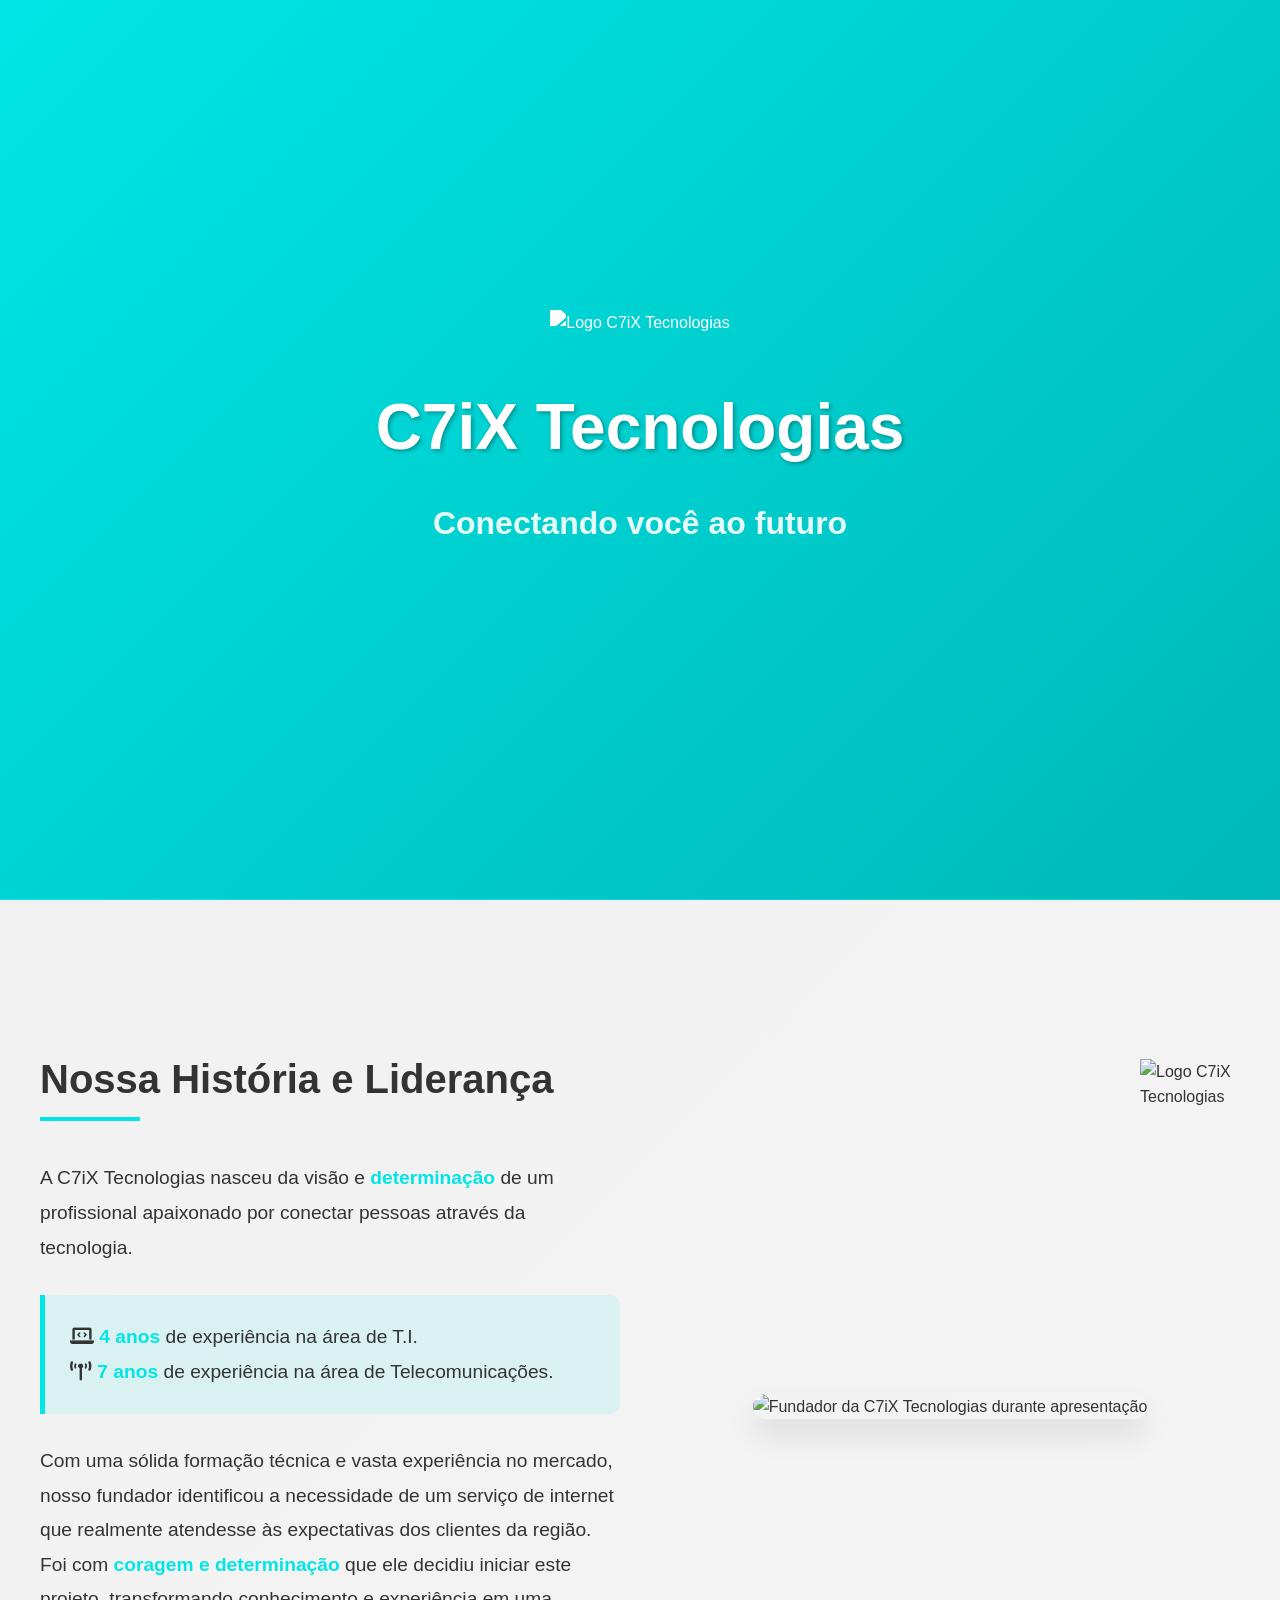
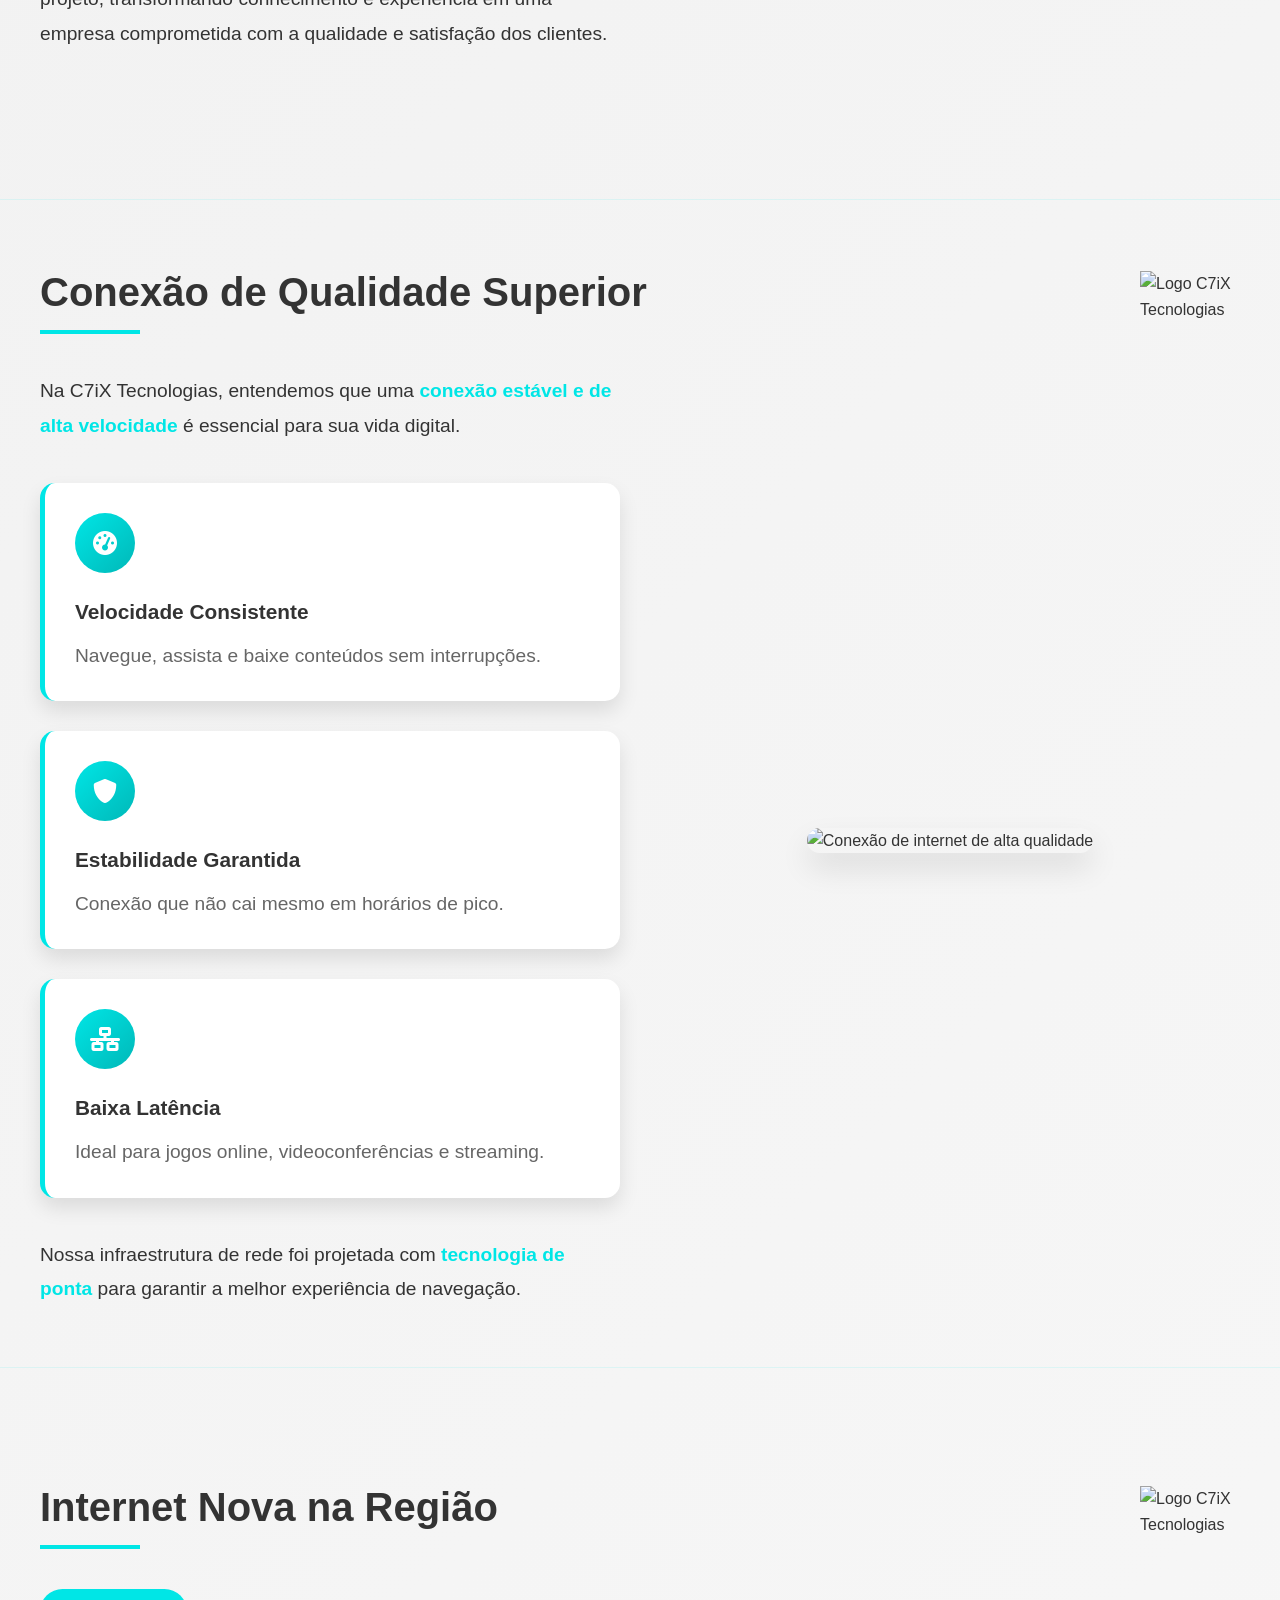
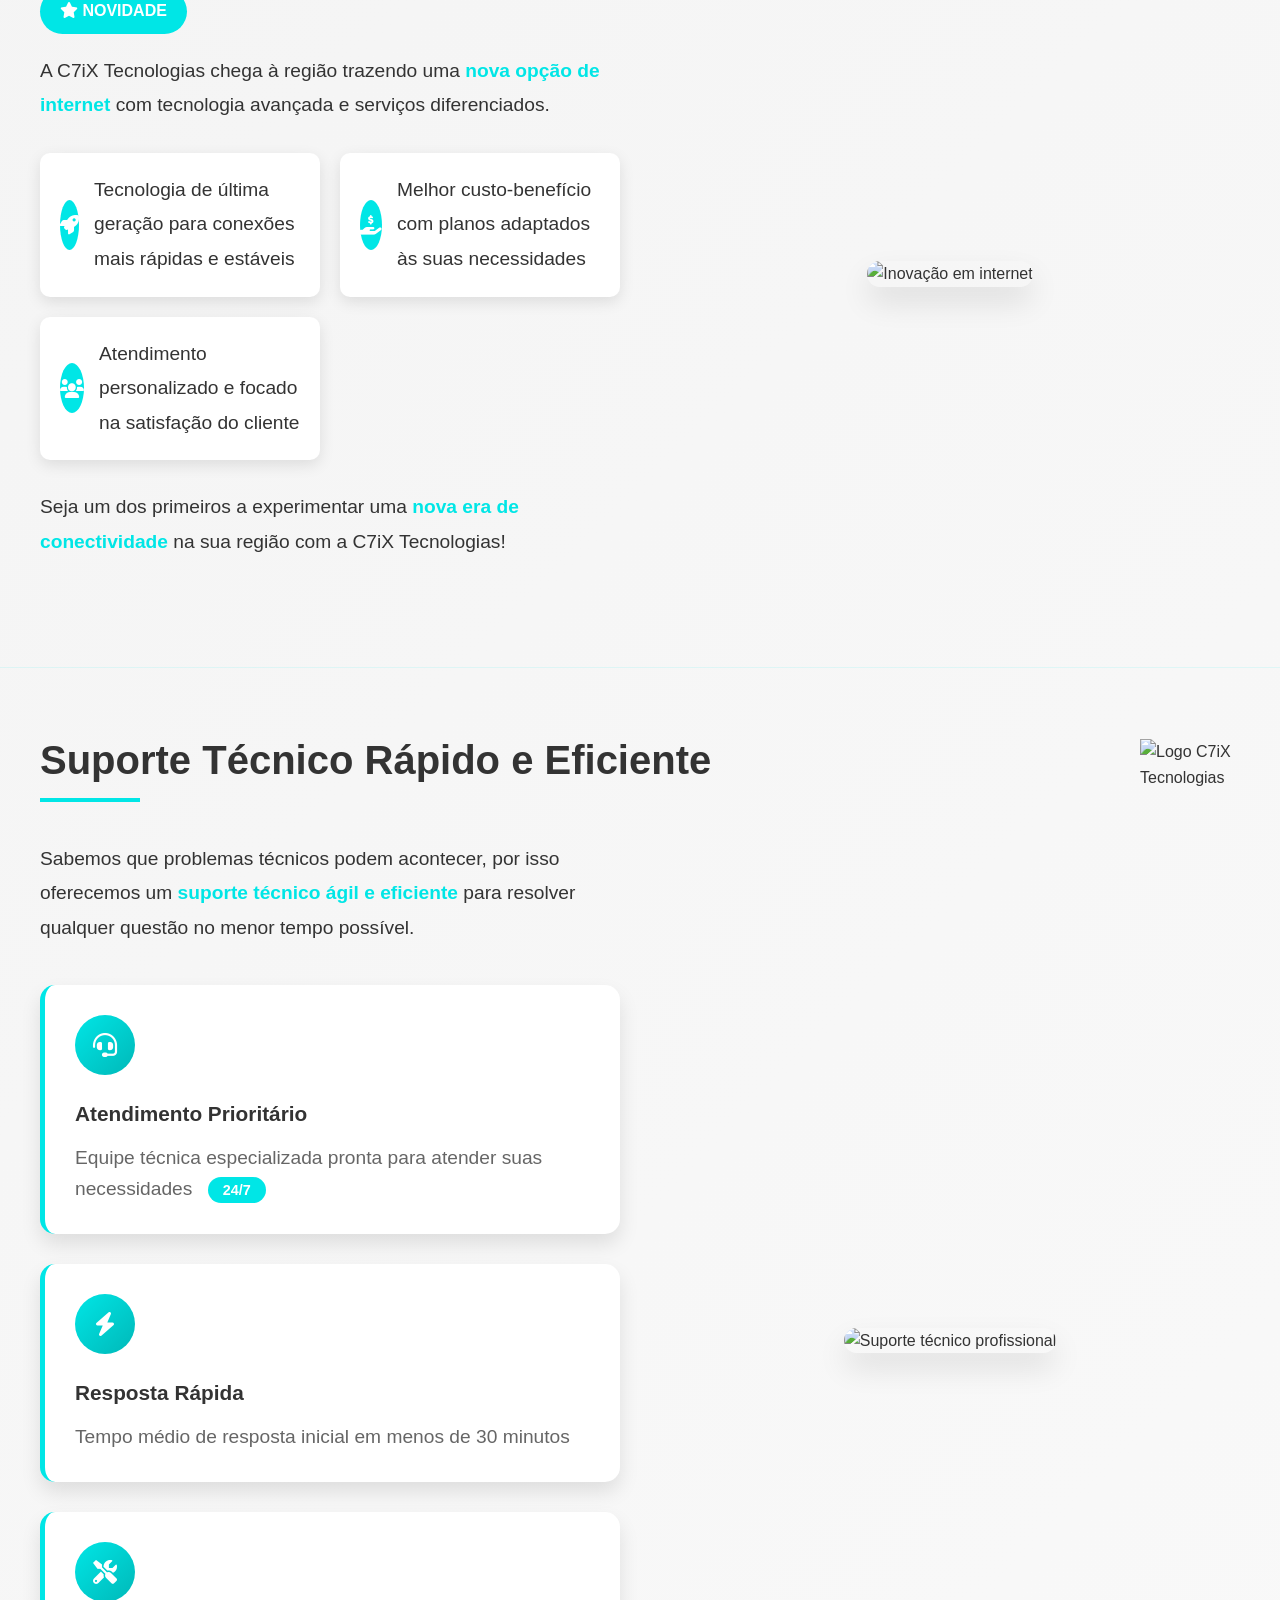
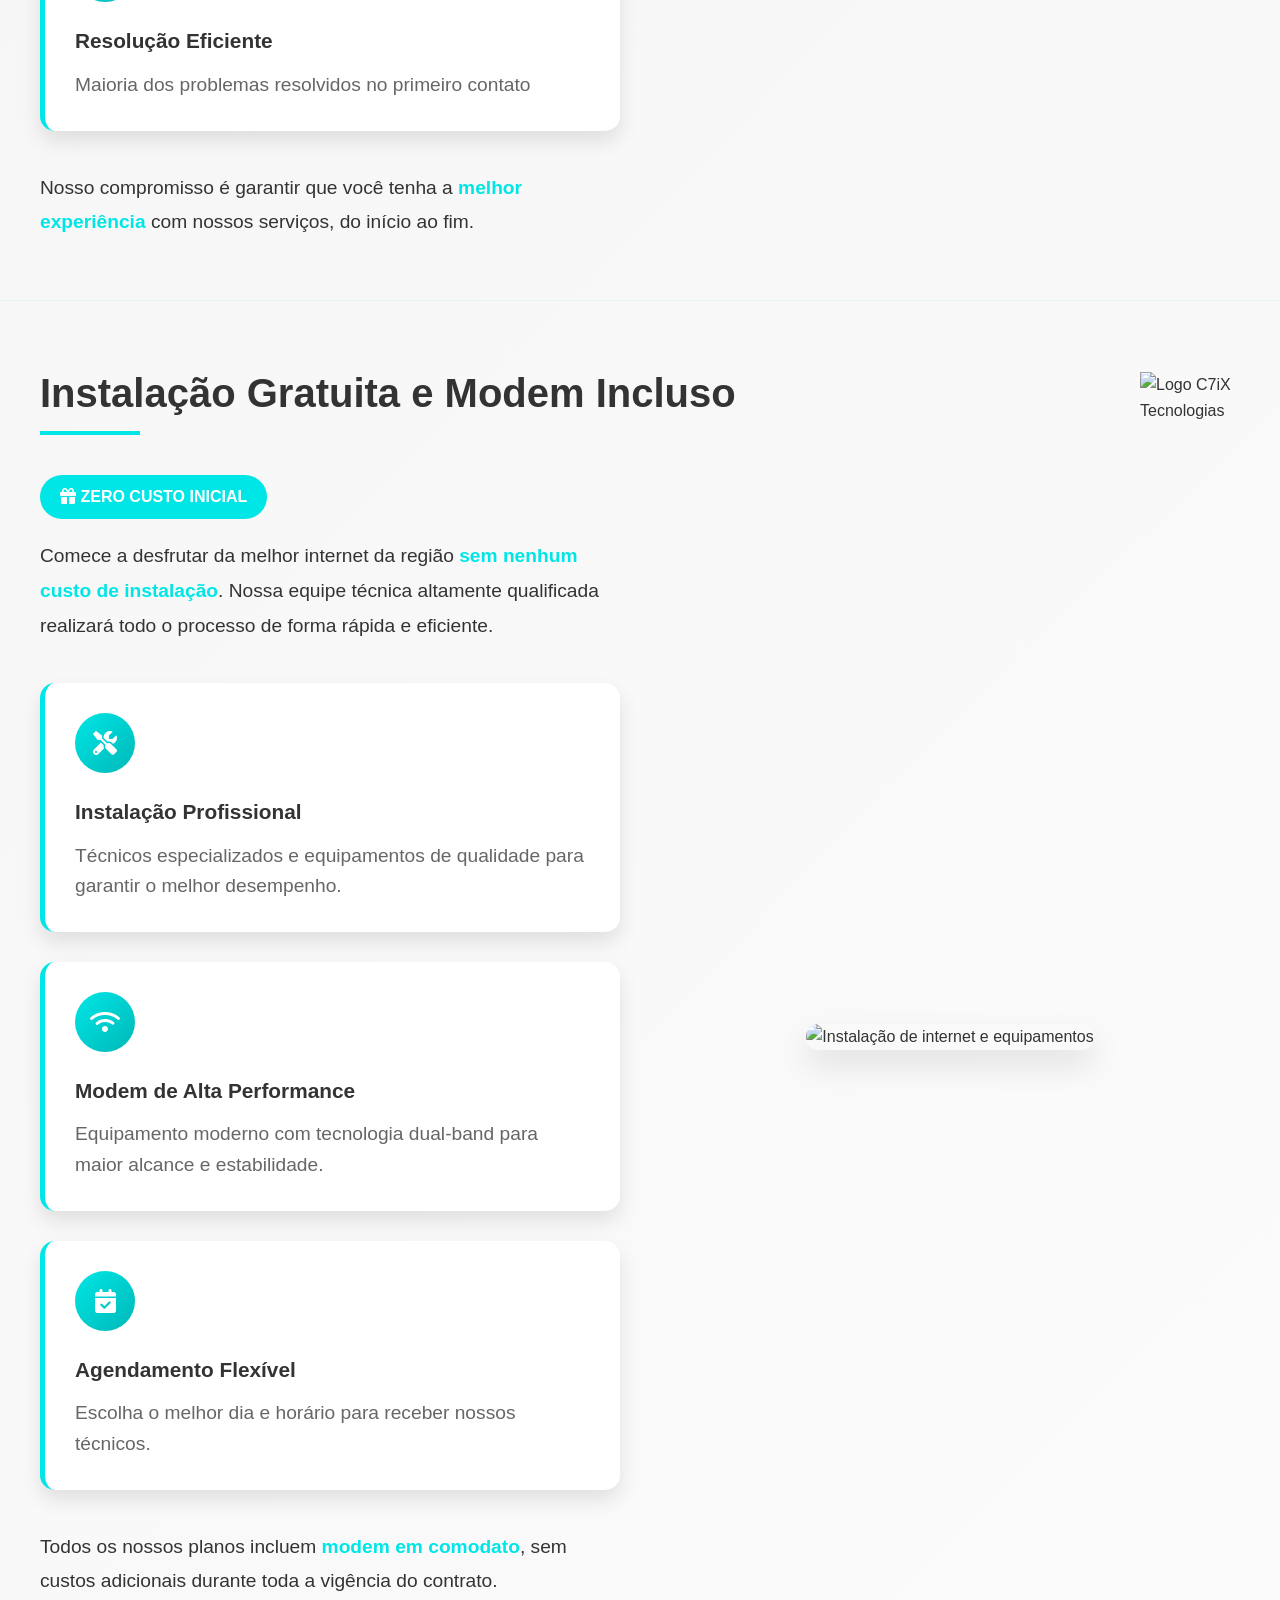
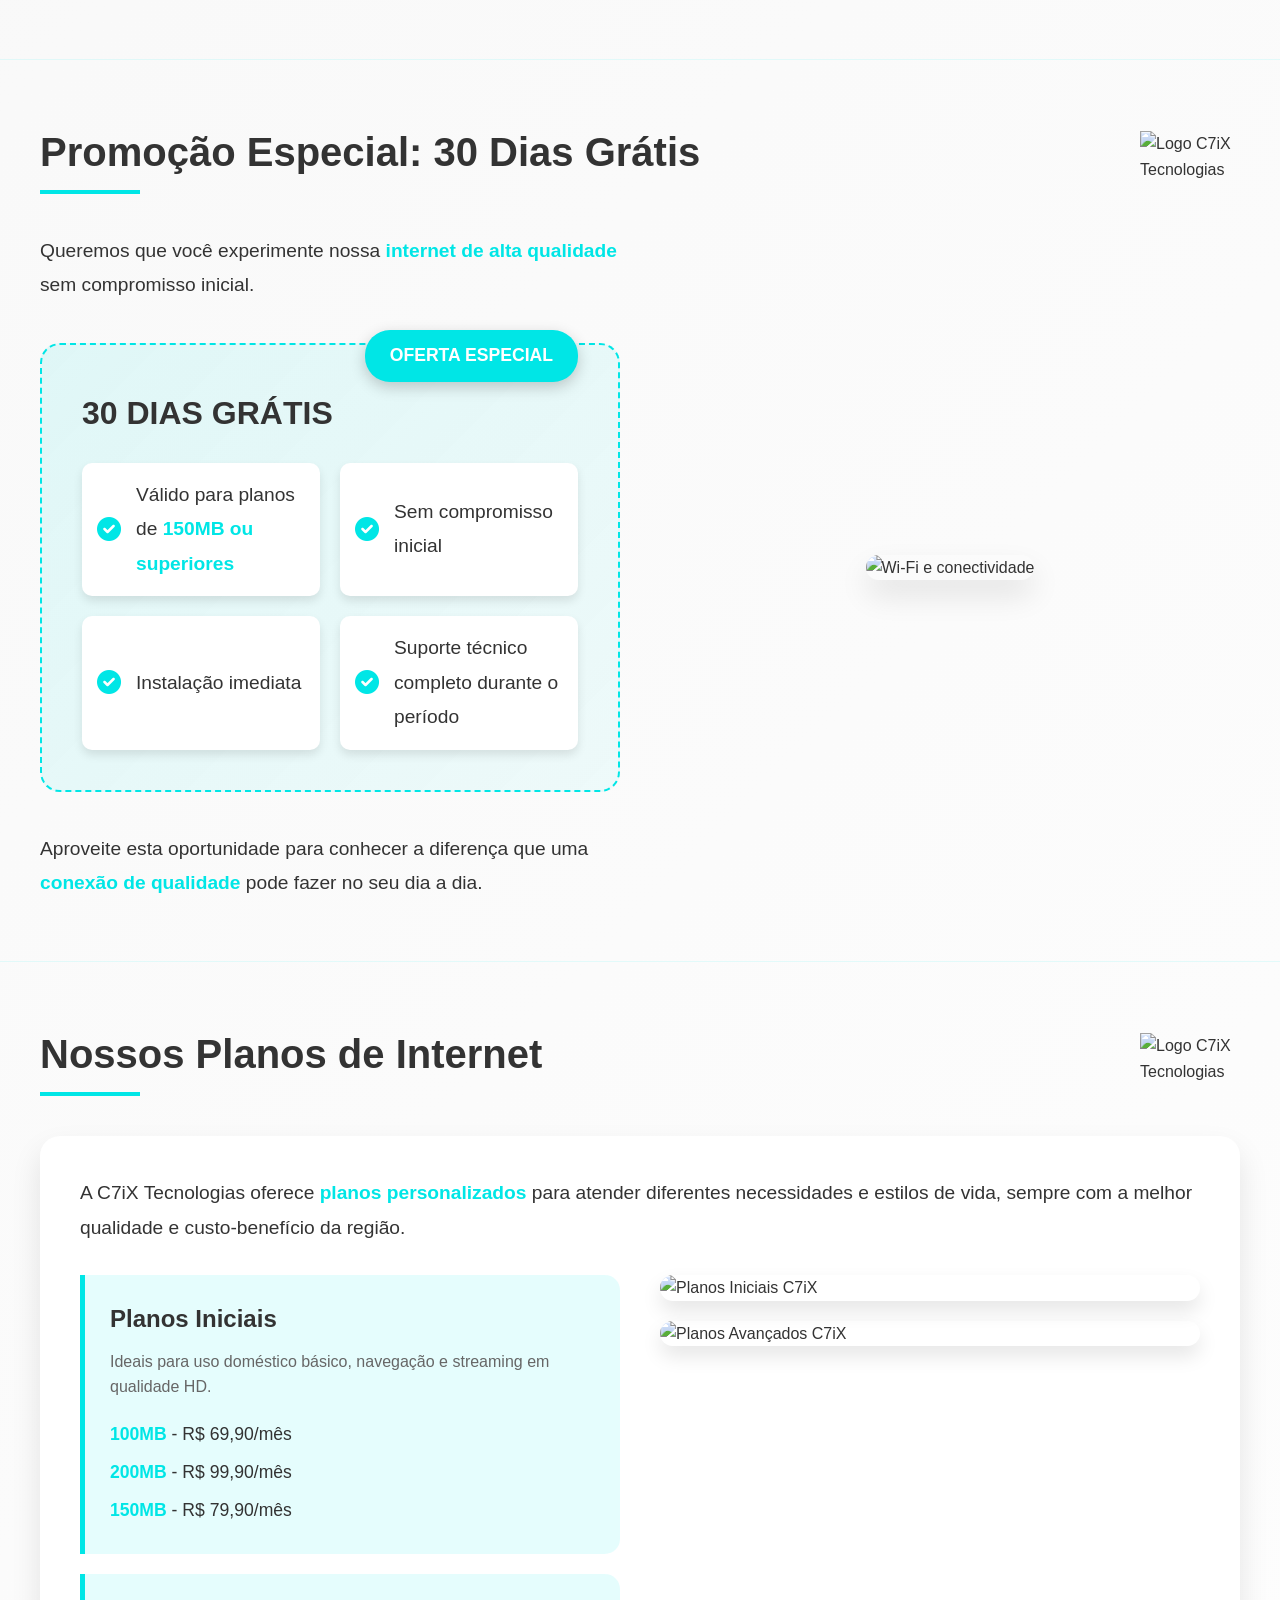
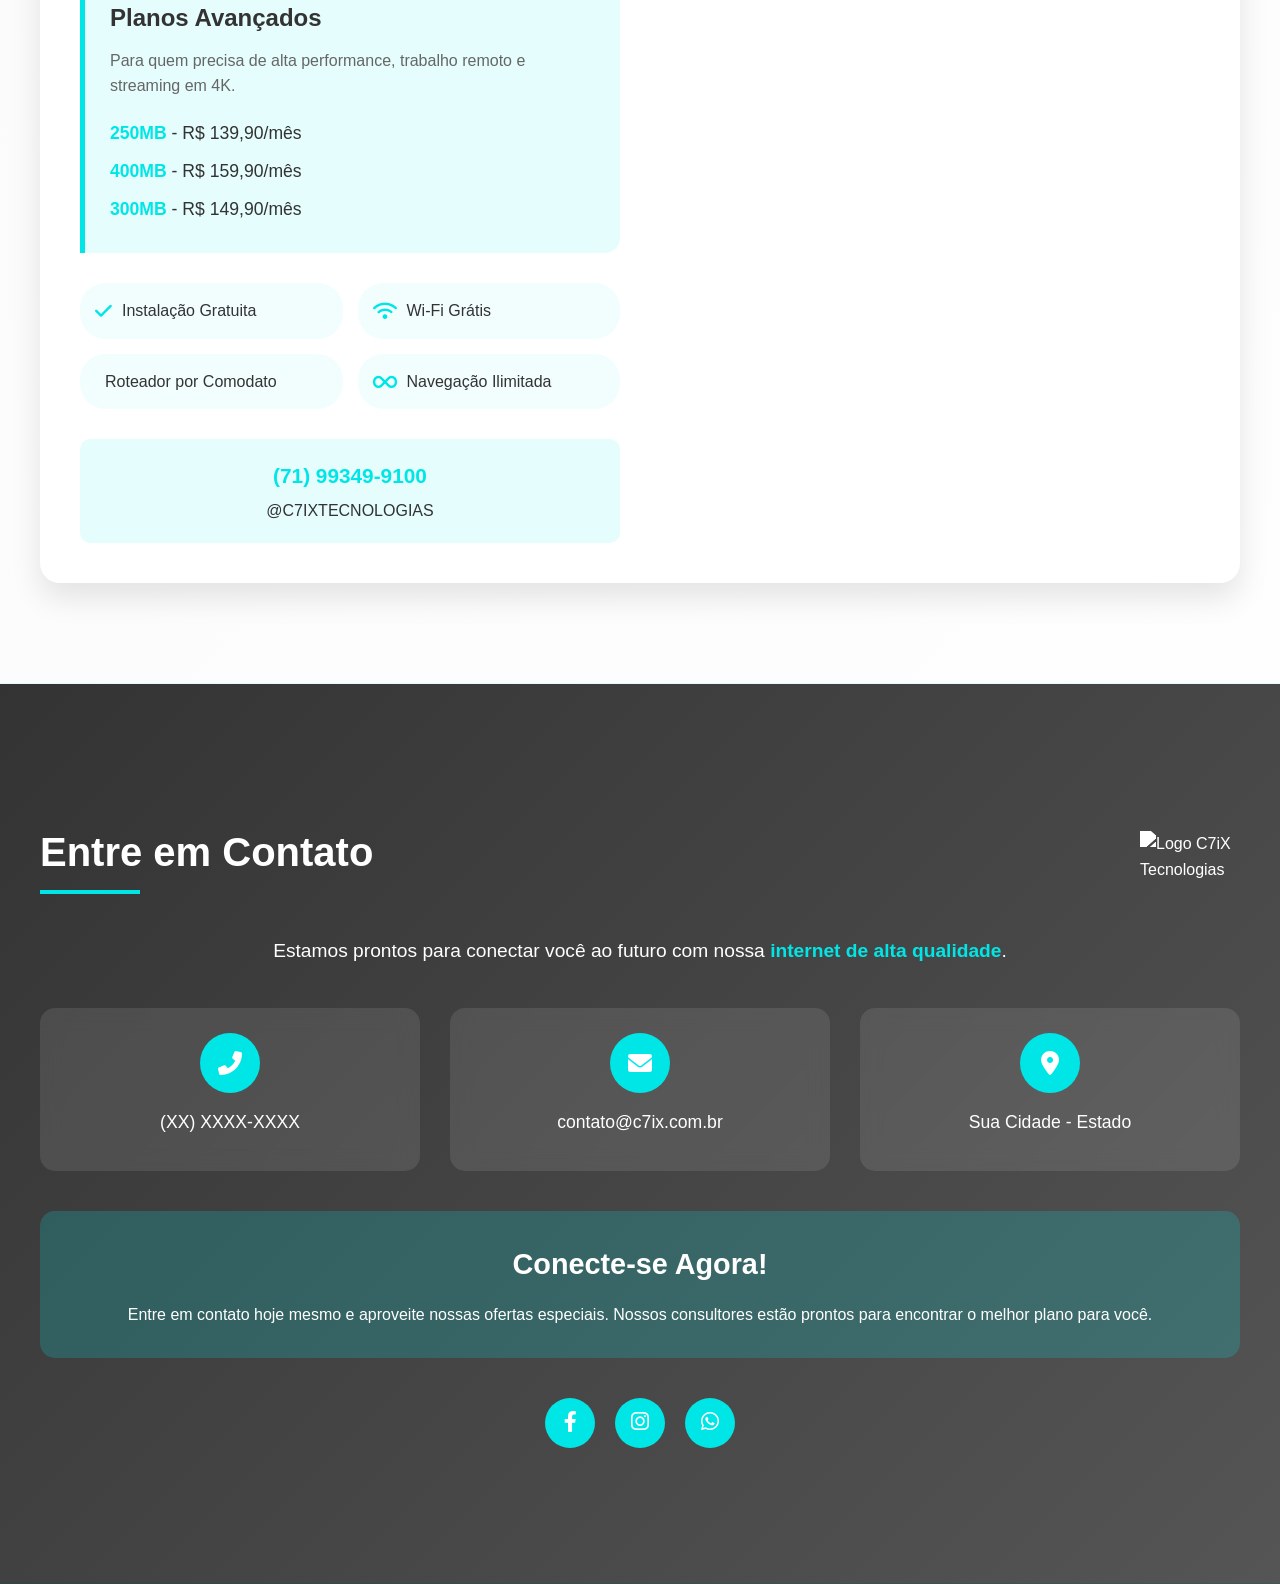
==== Apresentacao_Modelada.html @ 734b3e22 "C7iX Tecnologias" ====
<!DOCTYPE html>
<html lang="pt-BR">
<head>
    <meta charset="UTF-8">
    <meta name="viewport" content="width=device-width, initial-scale=1.0">
    <title>C7iX Tecnologias - Apresentação de Vendas</title>
    <link href="https://cdn.jsdelivr.net/npm/tailwindcss@2.2.19/dist/tailwind.min.css" rel="stylesheet">
    <link href="https://cdnjs.cloudflare.com/ajax/libs/font-awesome/6.0.0-beta3/css/all.min.css" rel="stylesheet">
    <style>
        * {
            margin: 0;
            padding: 0;
            box-sizing: border-box;
        }
        
        body {
            font-family: 'Roboto', Arial, sans-serif;
            line-height: 1.6;
            color: #333333;
            background: linear-gradient(135deg, #F0F0F0 0%, #FFFFFF 100%);
        }
        
        .section {
            min-height: 100vh;
            padding: 60px 40px;
            display: flex;
            flex-direction: column;
            justify-content: center;
            position: relative;
            border-bottom: 1px solid rgba(0, 230, 230, 0.1);
        }
        
        .container {
            max-width: 1200px;
            margin: 0 auto;
            width: 100%;
        }
        
        .hero-section {
            background: linear-gradient(135deg, #00E6E6 0%, #00B8B8 100%);
            color: white;
            text-align: center;
        }
        
        .hero-section .container {
            display: flex;
            flex-direction: column;
            align-items: center;
            justify-content: center;
        }
        
        .logo-container {
            margin-bottom: 40px;
            max-width: 300px;
        }
        
        .logo-container img {
            width: 100%;
            height: auto;
            filter: brightness(0) invert(1);
        }
        
        .hero-title {
            font-size: 4rem;
            font-weight: bold;
            margin-bottom: 20px;
            text-shadow: 2px 2px 4px rgba(0, 0, 0, 0.3);
        }
        
        .hero-subtitle {
            font-size: 2rem;
            margin-bottom: 40px;
            opacity: 0.9;
        }
        
        .section-header {
            display: flex;
            justify-content: space-between;
            align-items: center;
            margin-bottom: 40px;
        }
        
        .section-title {
            font-size: 2.5rem;
            font-weight: bold;
            color: #333333;
            position: relative;
            padding-bottom: 10px;
        }
        
        .section-title:after {
            content: '';
            position: absolute;
            bottom: 0;
            left: 0;
            width: 100px;
            height: 4px;
            background-color: #00E6E6;
        }
        
        .logo {
            width: 100px;
            height: auto;
        }
        
        .content-grid {
            display: grid;
            grid-template-columns: 1fr 1fr;
            gap: 40px;
            align-items: center;
        }
        
        .text-content {
            font-size: 1.2rem;
            line-height: 1.8;
        }
        
        .image-content {
            display: flex;
            justify-content: center;
            align-items: center;
        }
        
        .image-content img {
            max-width: 100%;
            height: auto;
            border-radius: 15px;
            box-shadow: 0 15px 30px rgba(0, 0, 0, 0.1);
        }
        
        .highlight {
            color: #00E6E6;
            font-weight: bold;
        }
        
        .feature-grid {
            display: grid;
            grid-template-columns: repeat(auto-fit, minmax(300px, 1fr));
            gap: 30px;
            margin: 40px 0;
        }
        
        .feature-card {
            background: white;
            padding: 30px;
            border-radius: 15px;
            box-shadow: 0 10px 20px rgba(0, 0, 0, 0.1);
            border-left: 5px solid #00E6E6;
            transition: transform 0.3s ease;
        }
        
        .feature-card:hover {
            transform: translateY(-5px);
        }
        
        .feature-icon {
            width: 60px;
            height: 60px;
            background: linear-gradient(135deg, #00E6E6, #00B8B8);
            border-radius: 50%;
            display: flex;
            justify-content: center;
            align-items: center;
            margin-bottom: 20px;
            color: white;
            font-size: 1.5rem;
        }
        
        .feature-title {
            font-size: 1.3rem;
            font-weight: bold;
            margin-bottom: 10px;
            color: #333333;
        }
        
        .feature-description {
            color: #666666;
            line-height: 1.6;
        }
        
        .experience-box {
            background: rgba(0, 230, 230, 0.1);
            border-left: 5px solid #00E6E6;
            padding: 25px;
            margin: 30px 0;
            border-radius: 0 10px 10px 0;
        }
        
        .innovation-grid {
            display: grid;
            grid-template-columns: repeat(auto-fit, minmax(250px, 1fr));
            gap: 20px;
            margin: 30px 0;
        }
        
        .innovation-item {
            background: white;
            padding: 20px;
            border-radius: 10px;
            display: flex;
            align-items: center;
            box-shadow: 0 5px 15px rgba(0, 0, 0, 0.1);
        }
        
        .innovation-icon {
            width: 50px;
            height: 50px;
            background: #00E6E6;
            border-radius: 50%;
            display: flex;
            justify-content: center;
            align-items: center;
            margin-right: 15px;
            color: white;
            font-size: 1.2rem;
        }
        
        .badge {
            display: inline-block;
            background: #00E6E6;
            color: white;
            font-weight: bold;
            padding: 8px 20px;
            border-radius: 25px;
            font-size: 1rem;
            margin-bottom: 20px;
        }
        
        .promo-section {
            background: linear-gradient(135deg, rgba(0, 230, 230, 0.1), rgba(0, 230, 230, 0.05));
            border-radius: 20px;
            padding: 40px;
            margin: 40px 0;
            position: relative;
            border: 2px dashed #00E6E6;
        }
        
        .promo-badge {
            position: absolute;
            top: -15px;
            right: 40px;
            background: #00E6E6;
            color: white;
            font-weight: bold;
            padding: 10px 25px;
            border-radius: 25px;
            font-size: 1.1rem;
            box-shadow: 0 5px 15px rgba(0, 0, 0, 0.2);
        }
        
        .promo-title {
            font-size: 2rem;
            font-weight: bold;
            margin-bottom: 20px;
            color: #333333;
        }
        
        .promo-grid {
            display: grid;
            grid-template-columns: repeat(auto-fit, minmax(200px, 1fr));
            gap: 20px;
            margin-top: 20px;
        }
        
        .promo-item {
            display: flex;
            align-items: center;
            background: white;
            padding: 15px;
            border-radius: 10px;
            box-shadow: 0 5px 10px rgba(0, 0, 0, 0.1);
        }
        
        .promo-icon {
            color: #00E6E6;
            font-size: 1.5rem;
            margin-right: 15px;
        }
        
        .plans-section {
            background: white;
            border-radius: 20px;
            padding: 40px;
            margin: 40px 0;
            box-shadow: 0 15px 30px rgba(0, 0, 0, 0.1);
        }
        
        .plans-grid {
            display: grid;
            grid-template-columns: 1fr 1fr;
            gap: 40px;
            margin-top: 30px;
        }
        
        .plan-category {
            background: rgba(0, 230, 230, 0.1);
            border-left: 5px solid #00E6E6;
            padding: 25px;
            border-radius: 0 15px 15px 0;
            margin-bottom: 20px;
        }
        
        .plan-title {
            font-size: 1.5rem;
            font-weight: bold;
            margin-bottom: 10px;
            color: #333333;
        }
        
        .plan-description {
            color: #666666;
            margin-bottom: 15px;
        }
        
        .plan-list {
            list-style: none;
            padding: 0;
        }
        
        .plan-list li {
            padding: 5px 0;
            font-size: 1.1rem;
        }
        
        .plan-images {
            display: flex;
            flex-direction: column;
            gap: 20px;
        }
        
        .plan-image {
            width: 100%;
            border-radius: 15px;
            box-shadow: 0 10px 20px rgba(0, 0, 0, 0.1);
        }
        
        .benefits-grid {
            display: grid;
            grid-template-columns: repeat(auto-fit, minmax(200px, 1fr));
            gap: 15px;
            margin: 30px 0;
        }
        
        .benefit-item {
            background: rgba(0, 230, 230, 0.05);
            padding: 15px;
            border-radius: 25px;
            display: flex;
            align-items: center;
            font-weight: 500;
        }
        
        .benefit-icon {
            color: #00E6E6;
            margin-right: 10px;
            font-size: 1.2rem;
        }
        
        .contact-section {
            background: linear-gradient(135deg, #333333, #555555);
            color: white;
        }
        
        .contact-grid {
            display: grid;
            grid-template-columns: repeat(auto-fit, minmax(250px, 1fr));
            gap: 30px;
            margin: 40px 0;
        }
        
        .contact-item {
            background: rgba(255, 255, 255, 0.1);
            padding: 25px;
            border-radius: 15px;
            text-align: center;
            backdrop-filter: blur(10px);
        }
        
        .contact-icon {
            width: 60px;
            height: 60px;
            background: #00E6E6;
            border-radius: 50%;
            display: flex;
            justify-content: center;
            align-items: center;
            margin: 0 auto 15px;
            color: white;
            font-size: 1.5rem;
        }
        
        .contact-text {
            font-size: 1.1rem;
            margin-bottom: 10px;
        }
        
        .cta-box {
            background: rgba(0, 230, 230, 0.2);
            border-radius: 15px;
            padding: 30px;
            margin: 40px 0;
            text-align: center;
        }
        
        .cta-title {
            font-size: 1.8rem;
            font-weight: bold;
            margin-bottom: 15px;
        }
        
        .social-icons {
            display: flex;
            justify-content: center;
            gap: 20px;
            margin-top: 30px;
        }
        
        .social-icon {
            width: 50px;
            height: 50px;
            background: #00E6E6;
            border-radius: 50%;
            display: flex;
            justify-content: center;
            align-items: center;
            color: white;
            font-size: 1.3rem;
            transition: transform 0.3s ease;
            text-decoration: none;
        }
        
        .social-icon:hover {
            transform: scale(1.1);
        }
        
        .time-tag {
            background: #00E6E6;
            color: white;
            padding: 5px 15px;
            border-radius: 20px;
            font-weight: bold;
            font-size: 0.9rem;
            margin-left: 10px;
        }
        
        /* Mobile Responsiveness */
        @media (max-width: 768px) {
            .section {
                padding: 40px 20px;
            }
            
            .hero-title {
                font-size: 2.5rem;
            }
            
            .hero-subtitle {
                font-size: 1.3rem;
            }
            
            .section-title {
                font-size: 1.8rem;
            }
            
            .section-header {
                flex-direction: column;
                text-align: center;
                gap: 20px;
            }
            
            .content-grid, .plans-grid {
                grid-template-columns: 1fr;
                gap: 30px;
            }
            
            .text-content {
                font-size: 1rem;
            }
            
            .feature-grid, .innovation-grid, .benefits-grid, .contact-grid {
                grid-template-columns: 1fr;
            }
            
            .promo-section {
                padding: 25px;
            }
            
            .promo-badge {
                right: 20px;
                font-size: 1rem;
            }
            
            .promo-title {
                font-size: 1.5rem;
            }
            
            .plan-images {
                order: -1;
            }
        }
        
        @media (max-width: 480px) {
            .hero-title {
                font-size: 2rem;
            }
            
            .hero-subtitle {
                font-size: 1.1rem;
            }
            
            .section-title {
                font-size: 1.5rem;
            }
            
            .logo-container {
                max-width: 200px;
            }
            
            .feature-card, .contact-item {
                padding: 20px;
            }
            
            .promo-section {
                padding: 20px;
            }
        }
    </style>
</head>
<body>
    <!-- Hero Section -->
    <section class="section hero-section">
        <div class="container">
            <div class="logo-container">
                <img src="/home/ubuntu/C7iX_Presentation/logo_redonda.png" alt="Logo C7iX Tecnologias">
            </div>
            <h1 class="hero-title">C7iX Tecnologias</h1>
            <h2 class="hero-subtitle">Conectando você ao futuro</h2>
        </div>
    </section>

    <!-- Nossa História Section -->
    <section class="section">
        <div class="container">
            <div class="section-header">
                <h2 class="section-title">Nossa História e Liderança</h2>
                <img src="/home/ubuntu/C7iX_Presentation/logo_redonda.png" alt="Logo C7iX Tecnologias" class="logo">
            </div>
            <div class="content-grid">
                <div class="text-content">
                    <p>A C7iX Tecnologias nasceu da visão e <span class="highlight">determinação</span> de um profissional apaixonado por conectar pessoas através da tecnologia.</p>
                    
                    <div class="experience-box">
                        <p><i class="fas fa-laptop-code"></i> <span class="highlight">4 anos</span> de experiência na área de T.I.</p>
                        <p><i class="fas fa-broadcast-tower"></i> <span class="highlight">7 anos</span> de experiência na área de Telecomunicações.</p>
                    </div>
                    
                    <p>Com uma sólida formação técnica e vasta experiência no mercado, nosso fundador identificou a necessidade de um serviço de internet que realmente atendesse às expectativas dos clientes da região.</p>
                    
                    <p>Foi com <span class="highlight">coragem e determinação</span> que ele decidiu iniciar este projeto, transformando conhecimento e experiência em uma empresa comprometida com a qualidade e satisfação dos clientes.</p>
                </div>
                <div class="image-content">
                    <img src="/home/ubuntu/upload/Apresent.jpeg" alt="Fundador da C7iX Tecnologias durante apresentação">
                </div>
            </div>
        </div>
    </section>

    <!-- Conexão de Qualidade Section -->
    <section class="section">
        <div class="container">
            <div class="section-header">
                <h2 class="section-title">Conexão de Qualidade Superior</h2>
                <img src="/home/ubuntu/C7iX_Presentation/logo_redonda.png" alt="Logo C7iX Tecnologias" class="logo">
            </div>
            <div class="content-grid">
                <div class="text-content">
                    <p>Na C7iX Tecnologias, entendemos que uma <span class="highlight">conexão estável e de alta velocidade</span> é essencial para sua vida digital.</p>
                    
                    <div class="feature-grid">
                        <div class="feature-card">
                            <div class="feature-icon">
                                <i class="fas fa-tachometer-alt"></i>
                            </div>
                            <div class="feature-title">Velocidade Consistente</div>
                            <div class="feature-description">Navegue, assista e baixe conteúdos sem interrupções.</div>
                        </div>
                        
                        <div class="feature-card">
                            <div class="feature-icon">
                                <i class="fas fa-shield-alt"></i>
                            </div>
                            <div class="feature-title">Estabilidade Garantida</div>
                            <div class="feature-description">Conexão que não cai mesmo em horários de pico.</div>
                        </div>
                        
                        <div class="feature-card">
                            <div class="feature-icon">
                                <i class="fas fa-network-wired"></i>
                            </div>
                            <div class="feature-title">Baixa Latência</div>
                            <div class="feature-description">Ideal para jogos online, videoconferências e streaming.</div>
                        </div>
                    </div>
                    
                    <p>Nossa infraestrutura de rede foi projetada com <span class="highlight">tecnologia de ponta</span> para garantir a melhor experiência de navegação.</p>
                </div>
                <div class="image-content">
                    <img src="/home/ubuntu/upload/search_images/uwtljpWzV4NI.jpg" alt="Conexão de internet de alta qualidade">
                </div>
            </div>
        </div>
    </section>

    <!-- Internet Nova Section -->
    <section class="section">
        <div class="container">
            <div class="section-header">
                <h2 class="section-title">Internet Nova na Região</h2>
                <img src="/home/ubuntu/C7iX_Presentation/logo_redonda.png" alt="Logo C7iX Tecnologias" class="logo">
            </div>
            <div class="content-grid">
                <div class="text-content">
                    <div class="badge">
                        <i class="fas fa-star"></i> NOVIDADE
                    </div>
                    
                    <p>A C7iX Tecnologias chega à região trazendo uma <span class="highlight">nova opção de internet</span> com tecnologia avançada e serviços diferenciados.</p>
                    
                    <div class="innovation-grid">
                        <div class="innovation-item">
                            <div class="innovation-icon">
                                <i class="fas fa-rocket"></i>
                            </div>
                            <div>Tecnologia de última geração para conexões mais rápidas e estáveis</div>
                        </div>
                        
                        <div class="innovation-item">
                            <div class="innovation-icon">
                                <i class="fas fa-hand-holding-usd"></i>
                            </div>
                            <div>Melhor custo-benefício com planos adaptados às suas necessidades</div>
                        </div>
                        
                        <div class="innovation-item">
                            <div class="innovation-icon">
                                <i class="fas fa-users"></i>
                            </div>
                            <div>Atendimento personalizado e focado na satisfação do cliente</div>
                        </div>
                    </div>
                    
                    <p>Seja um dos primeiros a experimentar uma <span class="highlight">nova era de conectividade</span> na sua região com a C7iX Tecnologias!</p>
                </div>
                <div class="image-content">
                    <img src="/home/ubuntu/upload/search_images/rnkmIstHCbEh.png" alt="Inovação em internet">
                </div>
            </div>
        </div>
    </section>

    <!-- Suporte Section -->
    <section class="section">
        <div class="container">
            <div class="section-header">
                <h2 class="section-title">Suporte Técnico Rápido e Eficiente</h2>
                <img src="/home/ubuntu/C7iX_Presentation/logo_redonda.png" alt="Logo C7iX Tecnologias" class="logo">
            </div>
            <div class="content-grid">
                <div class="text-content">
                    <p>Sabemos que problemas técnicos podem acontecer, por isso oferecemos um <span class="highlight">suporte técnico ágil e eficiente</span> para resolver qualquer questão no menor tempo possível.</p>
                    
                    <div class="feature-grid">
                        <div class="feature-card">
                            <div class="feature-icon">
                                <i class="fas fa-headset"></i>
                            </div>
                            <div class="feature-title">Atendimento Prioritário</div>
                            <div class="feature-description">Equipe técnica especializada pronta para atender suas necessidades <span class="time-tag">24/7</span></div>
                        </div>
                        
                        <div class="feature-card">
                            <div class="feature-icon">
                                <i class="fas fa-bolt"></i>
                            </div>
                            <div class="feature-title">Resposta Rápida</div>
                            <div class="feature-description">Tempo médio de resposta inicial em menos de 30 minutos</div>
                        </div>
                        
                        <div class="feature-card">
                            <div class="feature-icon">
                                <i class="fas fa-tools"></i>
                            </div>
                            <div class="feature-title">Resolução Eficiente</div>
                            <div class="feature-description">Maioria dos problemas resolvidos no primeiro contato</div>
                        </div>
                    </div>
                    
                    <p>Nosso compromisso é garantir que você tenha a <span class="highlight">melhor experiência</span> com nossos serviços, do início ao fim.</p>
                </div>
                <div class="image-content">
                    <img src="/home/ubuntu/upload/search_images/ucWAbyty5oHd.jpeg" alt="Suporte técnico profissional">
                </div>
            </div>
        </div>
    </section>

    <!-- Instalação Section -->
    <section class="section">
        <div class="container">
            <div class="section-header">
                <h2 class="section-title">Instalação Gratuita e Modem Incluso</h2>
                <img src="/home/ubuntu/C7iX_Presentation/logo_redonda.png" alt="Logo C7iX Tecnologias" class="logo">
            </div>
            <div class="content-grid">
                <div class="text-content">
                    <div class="badge">
                        <i class="fas fa-gift"></i> ZERO CUSTO INICIAL
                    </div>
                    
                    <p>Comece a desfrutar da melhor internet da região <span class="highlight">sem nenhum custo de instalação</span>. Nossa equipe técnica altamente qualificada realizará todo o processo de forma rápida e eficiente.</p>
                    
                    <div class="feature-grid">
                        <div class="feature-card">
                            <div class="feature-icon">
                                <i class="fas fa-tools"></i>
                            </div>
                            <div class="feature-title">Instalação Profissional</div>
                            <div class="feature-description">Técnicos especializados e equipamentos de qualidade para garantir o melhor desempenho.</div>
                        </div>
                        
                        <div class="feature-card">
                            <div class="feature-icon">
                                <i class="fas fa-wifi"></i>
                            </div>
                            <div class="feature-title">Modem de Alta Performance</div>
                            <div class="feature-description">Equipamento moderno com tecnologia dual-band para maior alcance e estabilidade.</div>
                        </div>
                        
                        <div class="feature-card">
                            <div class="feature-icon">
                                <i class="fas fa-calendar-check"></i>
                            </div>
                            <div class="feature-title">Agendamento Flexível</div>
                            <div class="feature-description">Escolha o melhor dia e horário para receber nossos técnicos.</div>
                        </div>
                    </div>
                    
                    <p>Todos os nossos planos incluem <span class="highlight">modem em comodato</span>, sem custos adicionais durante toda a vigência do contrato.</p>
                </div>
                <div class="image-content">
                    <img src="/home/ubuntu/upload/search_images/bZlQeyMHtEuL.jpg" alt="Instalação de internet e equipamentos">
                </div>
            </div>
        </div>
    </section>

    <!-- Promoção Section -->
    <section class="section">
        <div class="container">
            <div class="section-header">
                <h2 class="section-title">Promoção Especial: 30 Dias Grátis</h2>
                <img src="/home/ubuntu/C7iX_Presentation/logo_redonda.png" alt="Logo C7iX Tecnologias" class="logo">
            </div>
            <div class="content-grid">
                <div class="text-content">
                    <p>Queremos que você experimente nossa <span class="highlight">internet de alta qualidade</span> sem compromisso inicial.</p>
                    
                    <div class="promo-section">
                        <div class="promo-badge">OFERTA ESPECIAL</div>
                        <div class="promo-title">30 DIAS GRÁTIS</div>
                        
                        <div class="promo-grid">
                            <div class="promo-item">
                                <div class="promo-icon"><i class="fas fa-check-circle"></i></div>
                                <div>Válido para planos de <span class="highlight">150MB ou superiores</span></div>
                            </div>
                            
                            <div class="promo-item">
                                <div class="promo-icon"><i class="fas fa-check-circle"></i></div>
                                <div>Sem compromisso inicial</div>
                            </div>
                            
                            <div class="promo-item">
                                <div class="promo-icon"><i class="fas fa-check-circle"></i></div>
                                <div>Instalação imediata</div>
                            </div>
                            
                            <div class="promo-item">
                                <div class="promo-icon"><i class="fas fa-check-circle"></i></div>
                                <div>Suporte técnico completo durante o período</div>
                            </div>
                        </div>
                    </div>
                    
                    <p>Aproveite esta oportunidade para conhecer a diferença que uma <span class="highlight">conexão de qualidade</span> pode fazer no seu dia a dia.</p>
                </div>
                <div class="image-content">
                    <img src="/home/ubuntu/upload/search_images/WIzTegR2amco.jpg" alt="Wi-Fi e conectividade">
                </div>
            </div>
        </div>
    </section>

    <!-- Planos Section -->
    <section class="section">
        <div class="container">
            <div class="section-header">
                <h2 class="section-title">Nossos Planos de Internet</h2>
                <img src="/home/ubuntu/C7iX_Presentation/logo_redonda.png" alt="Logo C7iX Tecnologias" class="logo">
            </div>
            
            <div class="plans-section">
                <p class="text-content">A C7iX Tecnologias oferece <span class="highlight">planos personalizados</span> para atender diferentes necessidades e estilos de vida, sempre com a melhor qualidade e custo-benefício da região.</p>
                
                <div class="plans-grid">
                    <div>
                        <div class="plan-category">
                            <div class="plan-title">Planos Iniciais</div>
                            <div class="plan-description">Ideais para uso doméstico básico, navegação e streaming em qualidade HD.</div>
                            <ul class="plan-list">
                                <li><span class="highlight">100MB</span> - R$ 69,90/mês</li>
                                <li><span class="highlight">200MB</span> - R$ 99,90/mês</li>
                                <li><span class="highlight">150MB</span> - R$ 79,90/mês</li>
                            </ul>
                        </div>
                        
                        <div class="plan-category">
                            <div class="plan-title">Planos Avançados</div>
                            <div class="plan-description">Para quem precisa de alta performance, trabalho remoto e streaming em 4K.</div>
                            <ul class="plan-list">
                                <li><span class="highlight">250MB</span> - R$ 139,90/mês</li>
                                <li><span class="highlight">400MB</span> - R$ 159,90/mês</li>
                                <li><span class="highlight">300MB</span> - R$ 149,90/mês</li>
                            </ul>
                        </div>
                        
                        <div class="benefits-grid">
                            <div class="benefit-item">
                                <i class="fas fa-check benefit-icon"></i>
                                Instalação Gratuita
                            </div>
                            <div class="benefit-item">
                                <i class="fas fa-wifi benefit-icon"></i>
                                Wi-Fi Grátis
                            </div>
                            <div class="benefit-item">
                                <i class="fas fa-router benefit-icon"></i>
                                Roteador por Comodato
                            </div>
                            <div class="benefit-item">
                                <i class="fas fa-infinity benefit-icon"></i>
                                Navegação Ilimitada
                            </div>
                        </div>
                        
                        <div style="background: rgba(0, 230, 230, 0.1); border-radius: 10px; padding: 20px; text-align: center; margin-top: 20px;">
                            <div style="font-size: 1.3rem; font-weight: bold; color: #00E6E6; margin-bottom: 5px;">(71) 99349-9100</div>
                            <div style="color: #333333;">@C7IXTECNOLOGIAS</div>
                        </div>
                    </div>
                    
                    <div class="plan-images">
                        <img src="/home/ubuntu/upload/Planosiniciais.png" alt="Planos Iniciais C7iX" class="plan-image">
                        <img src="/home/ubuntu/upload/Planosavançados.png" alt="Planos Avançados C7iX" class="plan-image">
                    </div>
                </div>
            </div>
        </div>
    </section>

    <!-- Contato Section -->
    <section class="section contact-section">
        <div class="container">
            <div class="section-header">
                <h2 class="section-title" style="color: white;">Entre em Contato</h2>
                <img src="/home/ubuntu/C7iX_Presentation/logo_redonda.png" alt="Logo C7iX Tecnologias" class="logo" style="filter: brightness(0) invert(1);">
            </div>
            
            <div class="text-content" style="text-align: center; margin-bottom: 40px;">
                <p style="color: white;">Estamos prontos para conectar você ao futuro com nossa <span class="highlight">internet de alta qualidade</span>.</p>
            </div>
            
            <div class="contact-grid">
                <div class="contact-item">
                    <div class="contact-icon">
                        <i class="fas fa-phone-alt"></i>
                    </div>
                    <div class="contact-text">(XX) XXXX-XXXX</div>
                </div>
                
                <div class="contact-item">
                    <div class="contact-icon">
                        <i class="fas fa-envelope"></i>
                    </div>
                    <div class="contact-text">contato@c7ix.com.br</div>
                </div>
                
                <div class="contact-item">
                    <div class="contact-icon">
                        <i class="fas fa-map-marker-alt"></i>
                    </div>
                    <div class="contact-text">Sua Cidade - Estado</div>
                </div>
            </div>
            
            <div class="cta-box">
                <div class="cta-title">Conecte-se Agora!</div>
                <p>Entre em contato hoje mesmo e aproveite nossas ofertas especiais. Nossos consultores estão prontos para encontrar o melhor plano para você.</p>
            </div>
            
            <div class="social-icons">
                <a href="#" class="social-icon">
                    <i class="fab fa-facebook-f"></i>
                </a>
                <a href="#" class="social-icon">
                    <i class="fab fa-instagram"></i>
                </a>
                <a href="#" class="social-icon">
                    <i class="fab fa-whatsapp"></i>
                </a>
            </div>
        </div>
    </section>
</body>
</html>
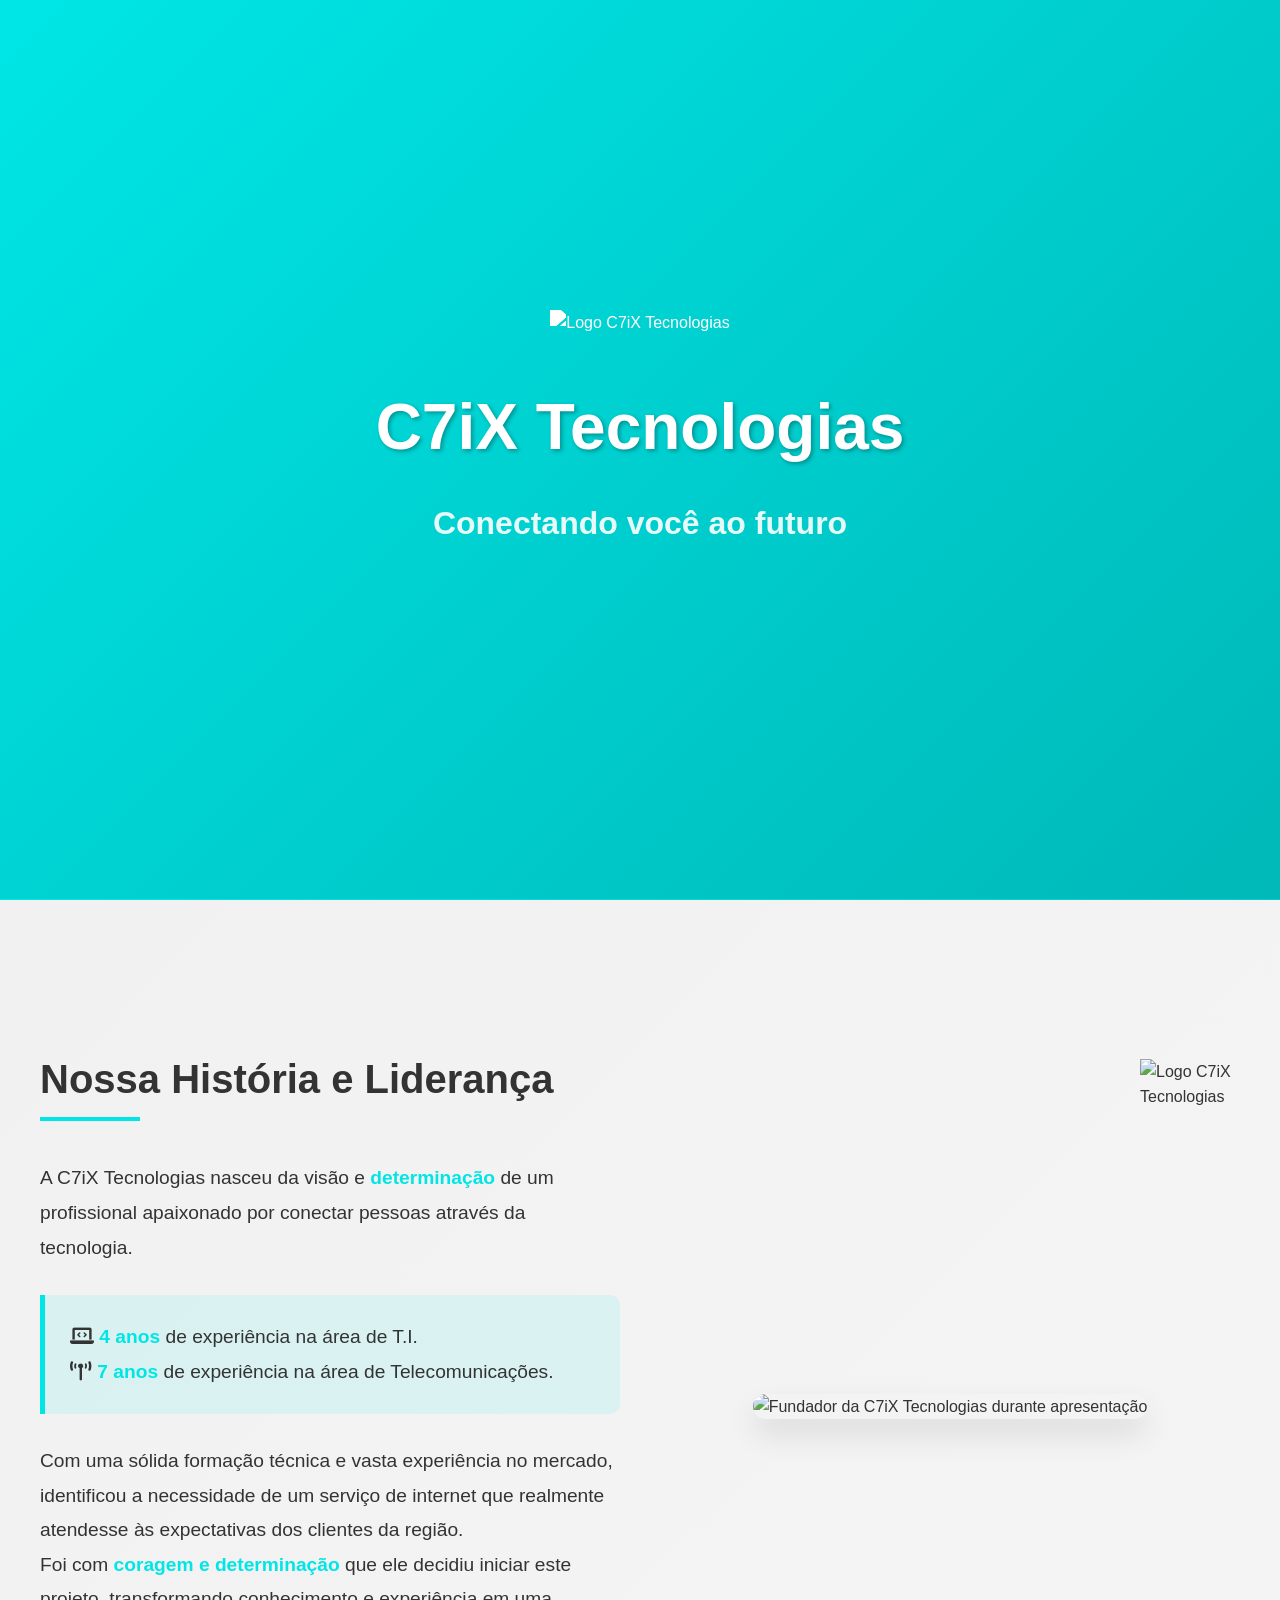
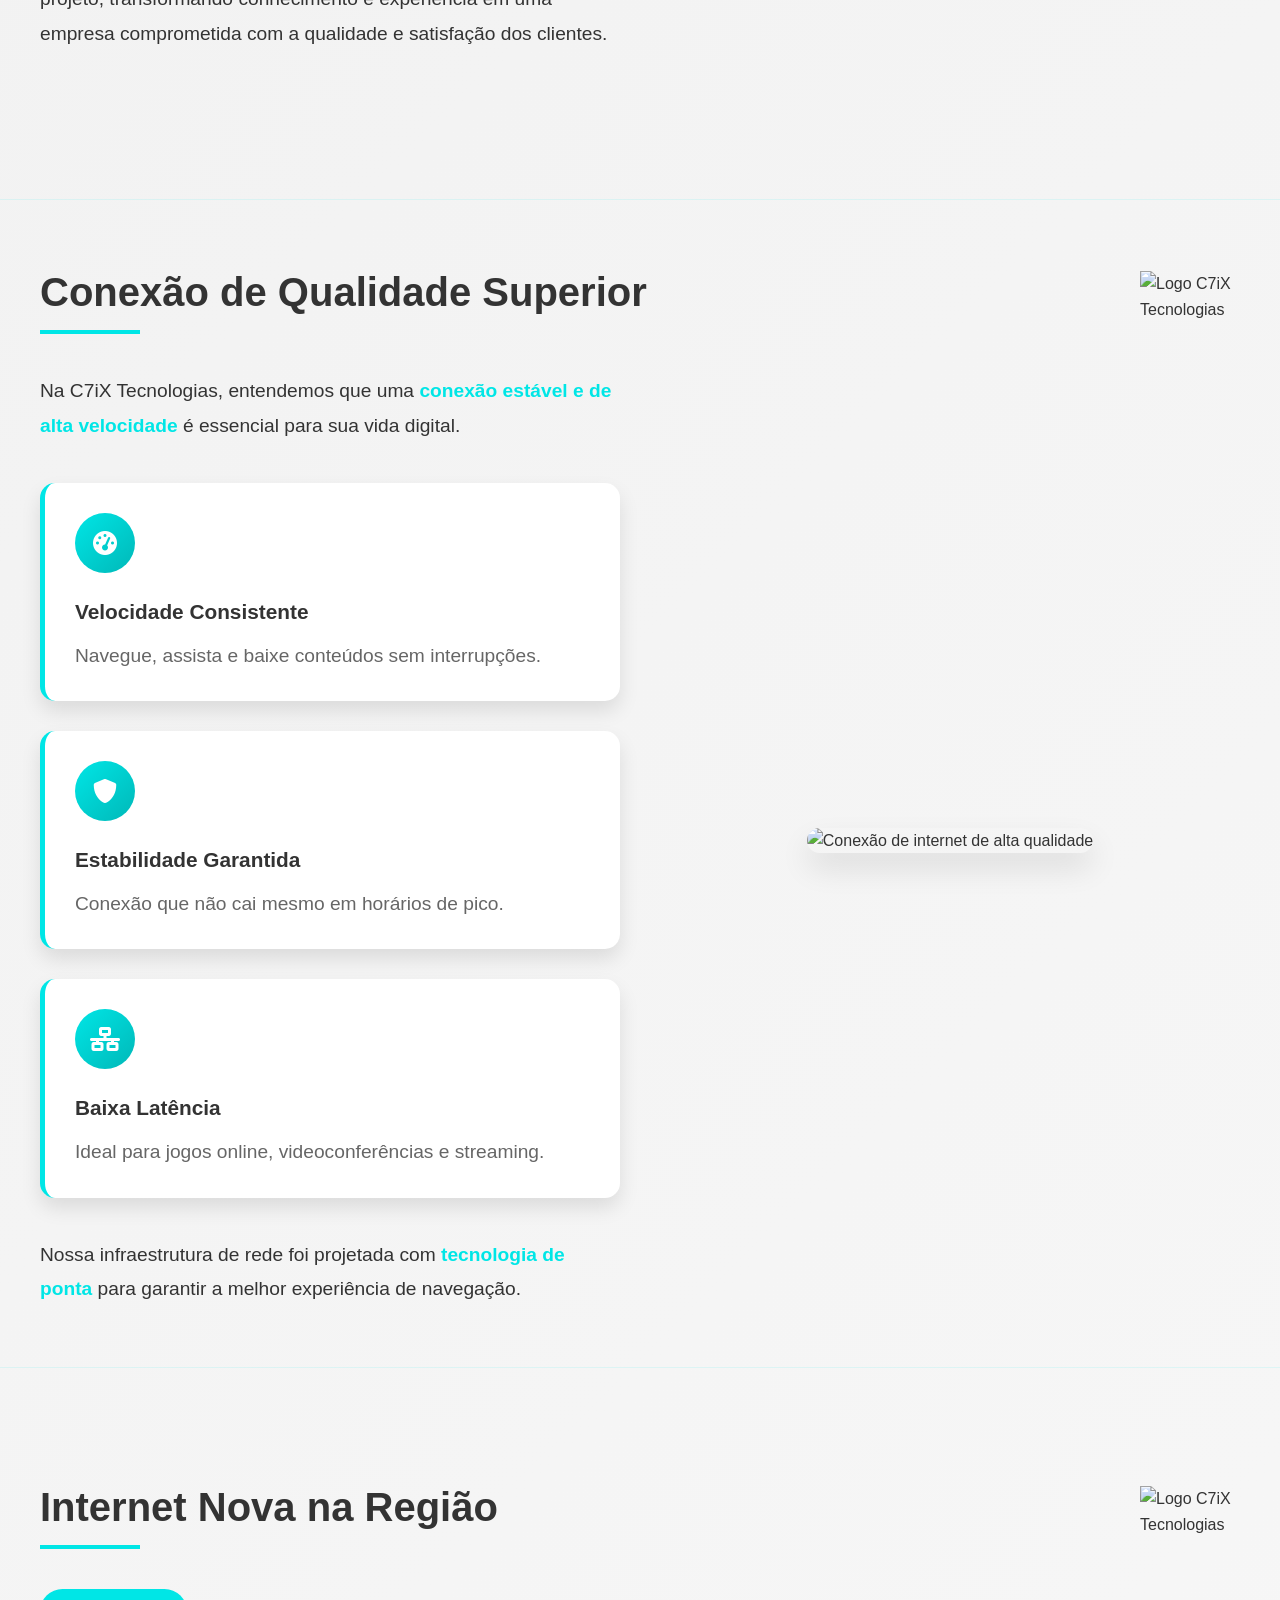
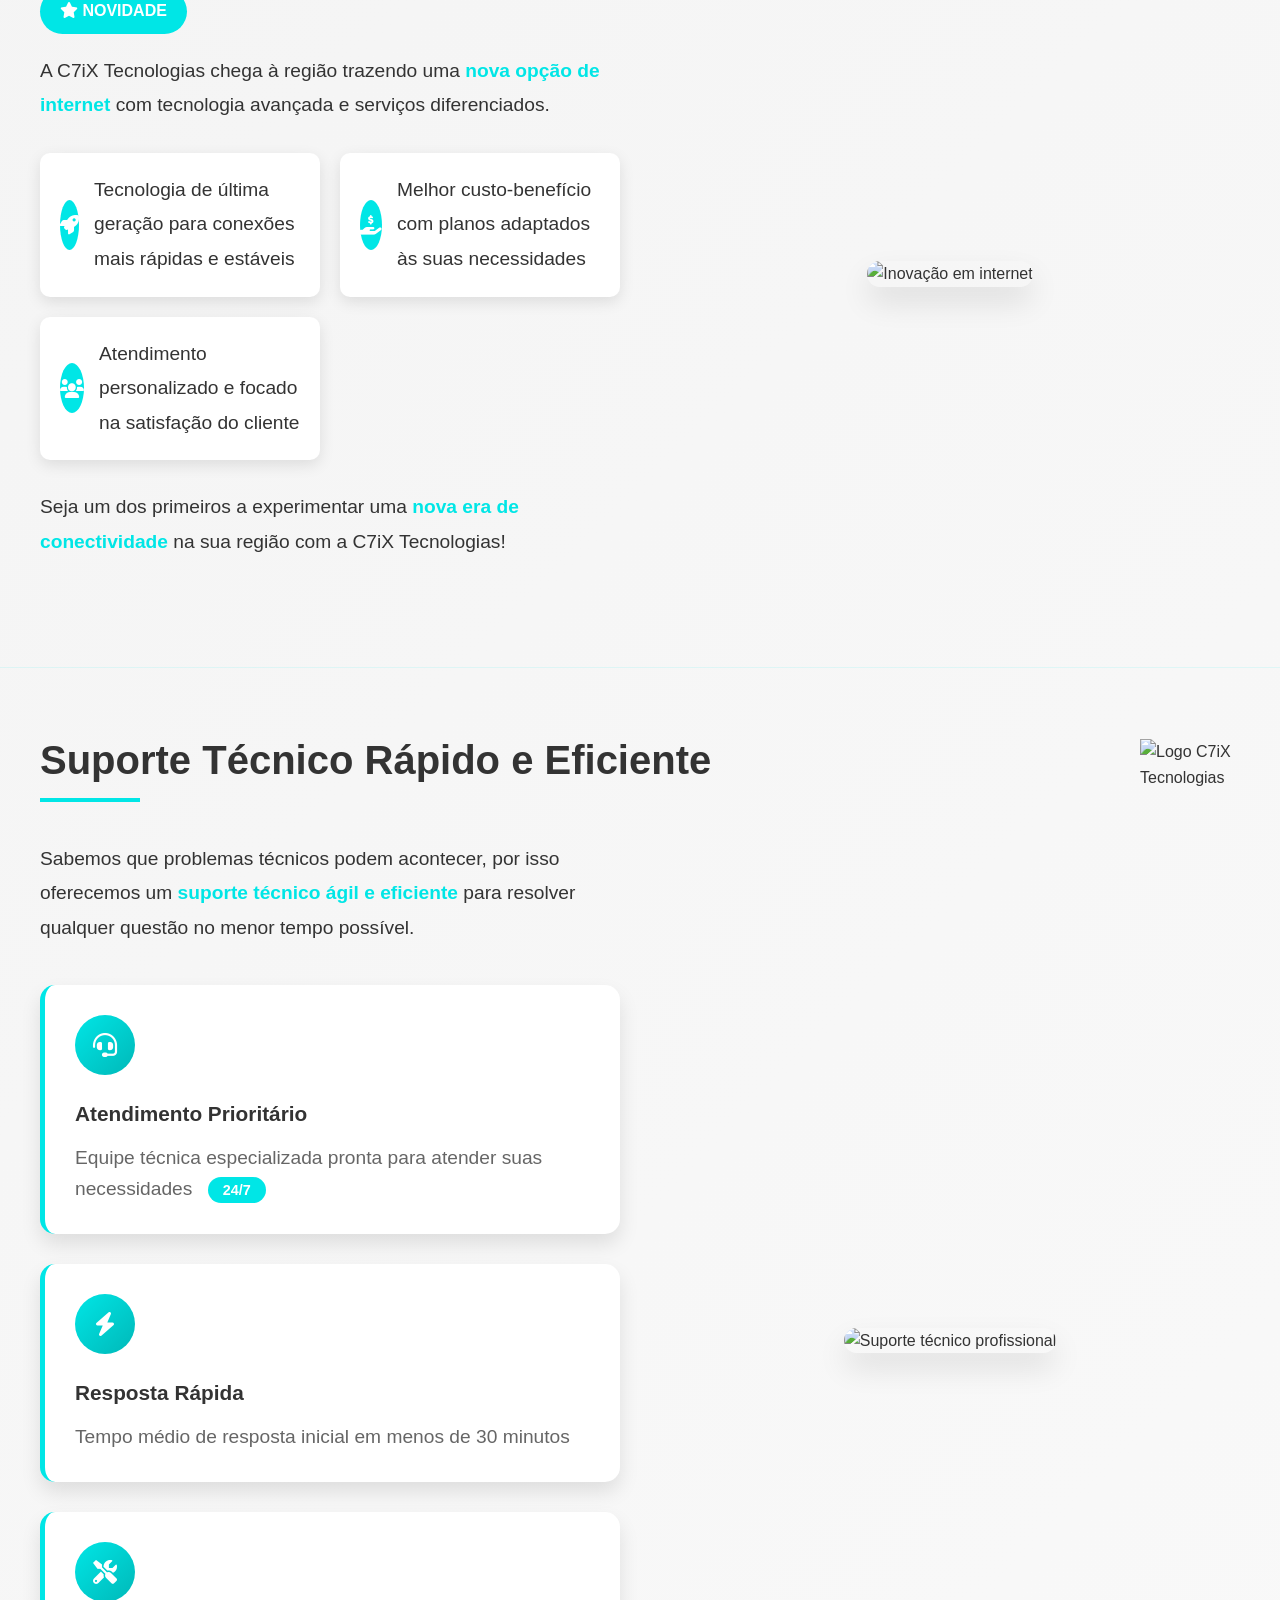
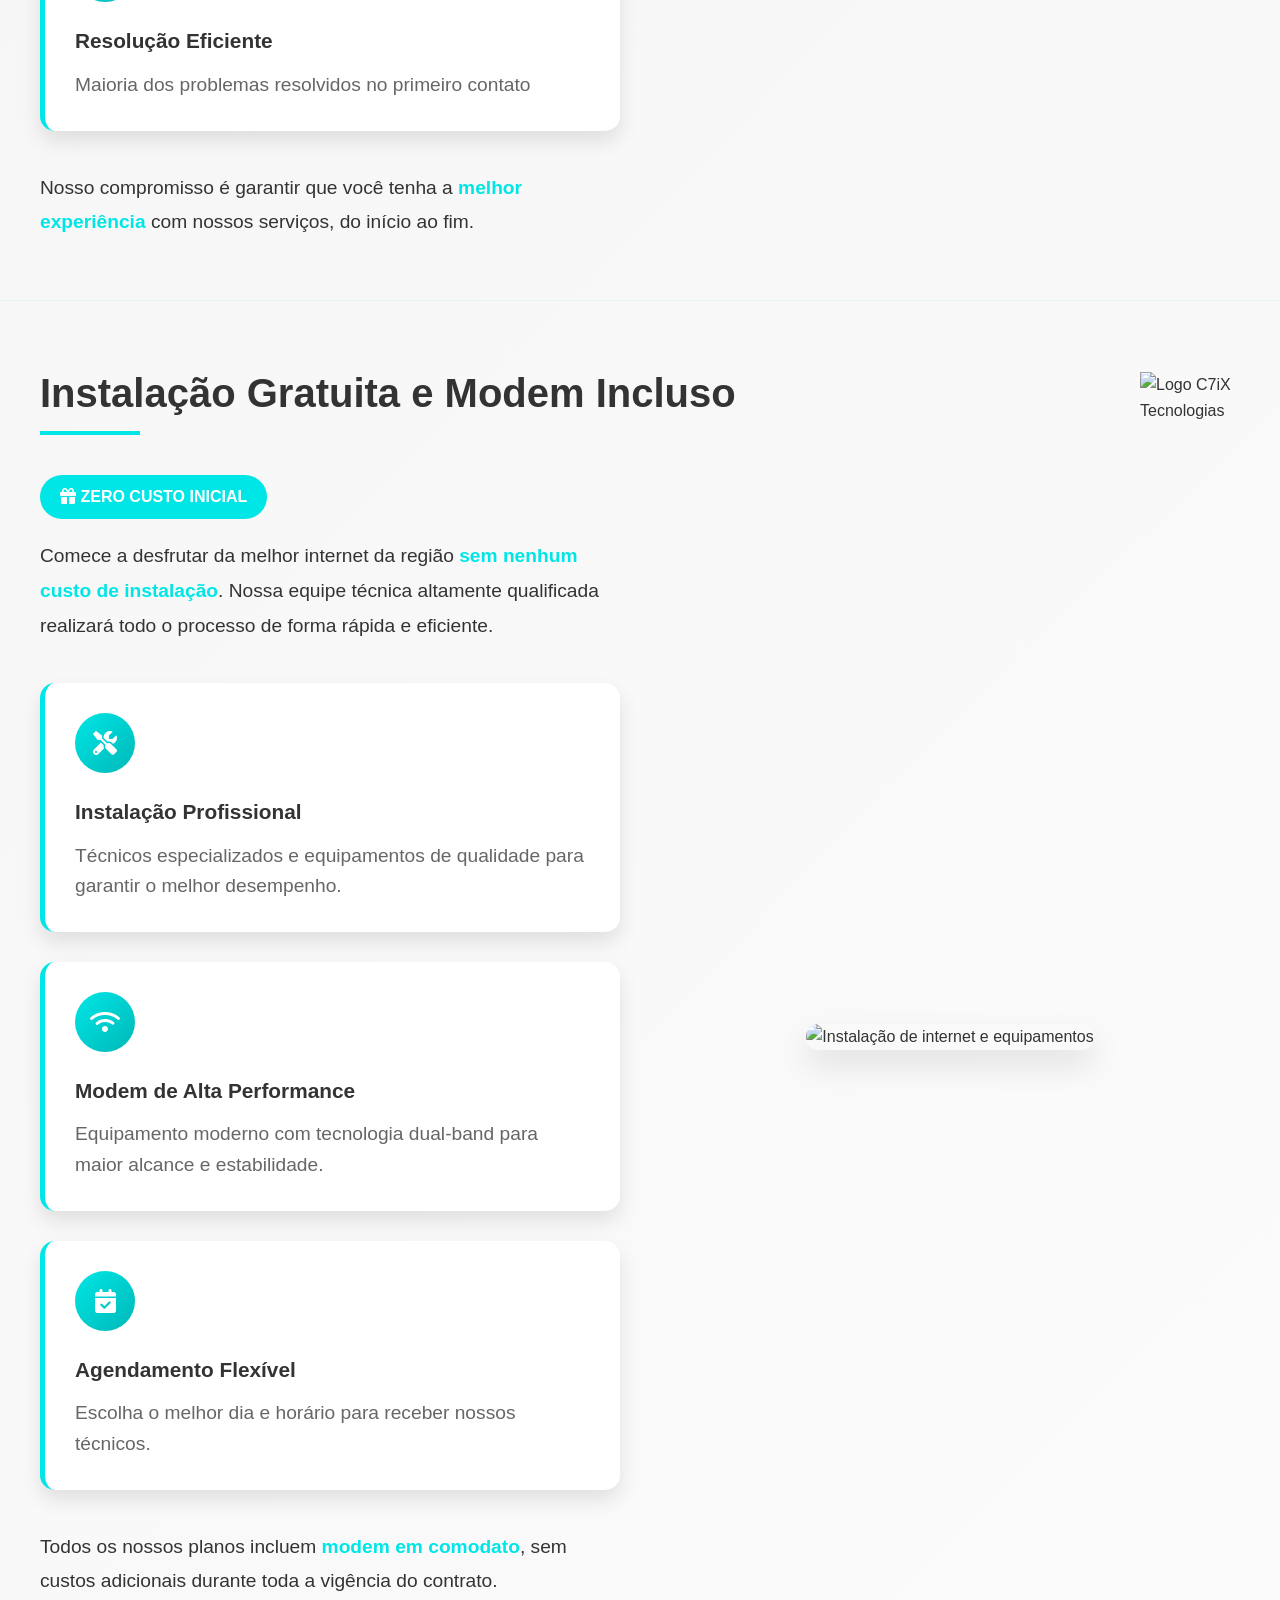
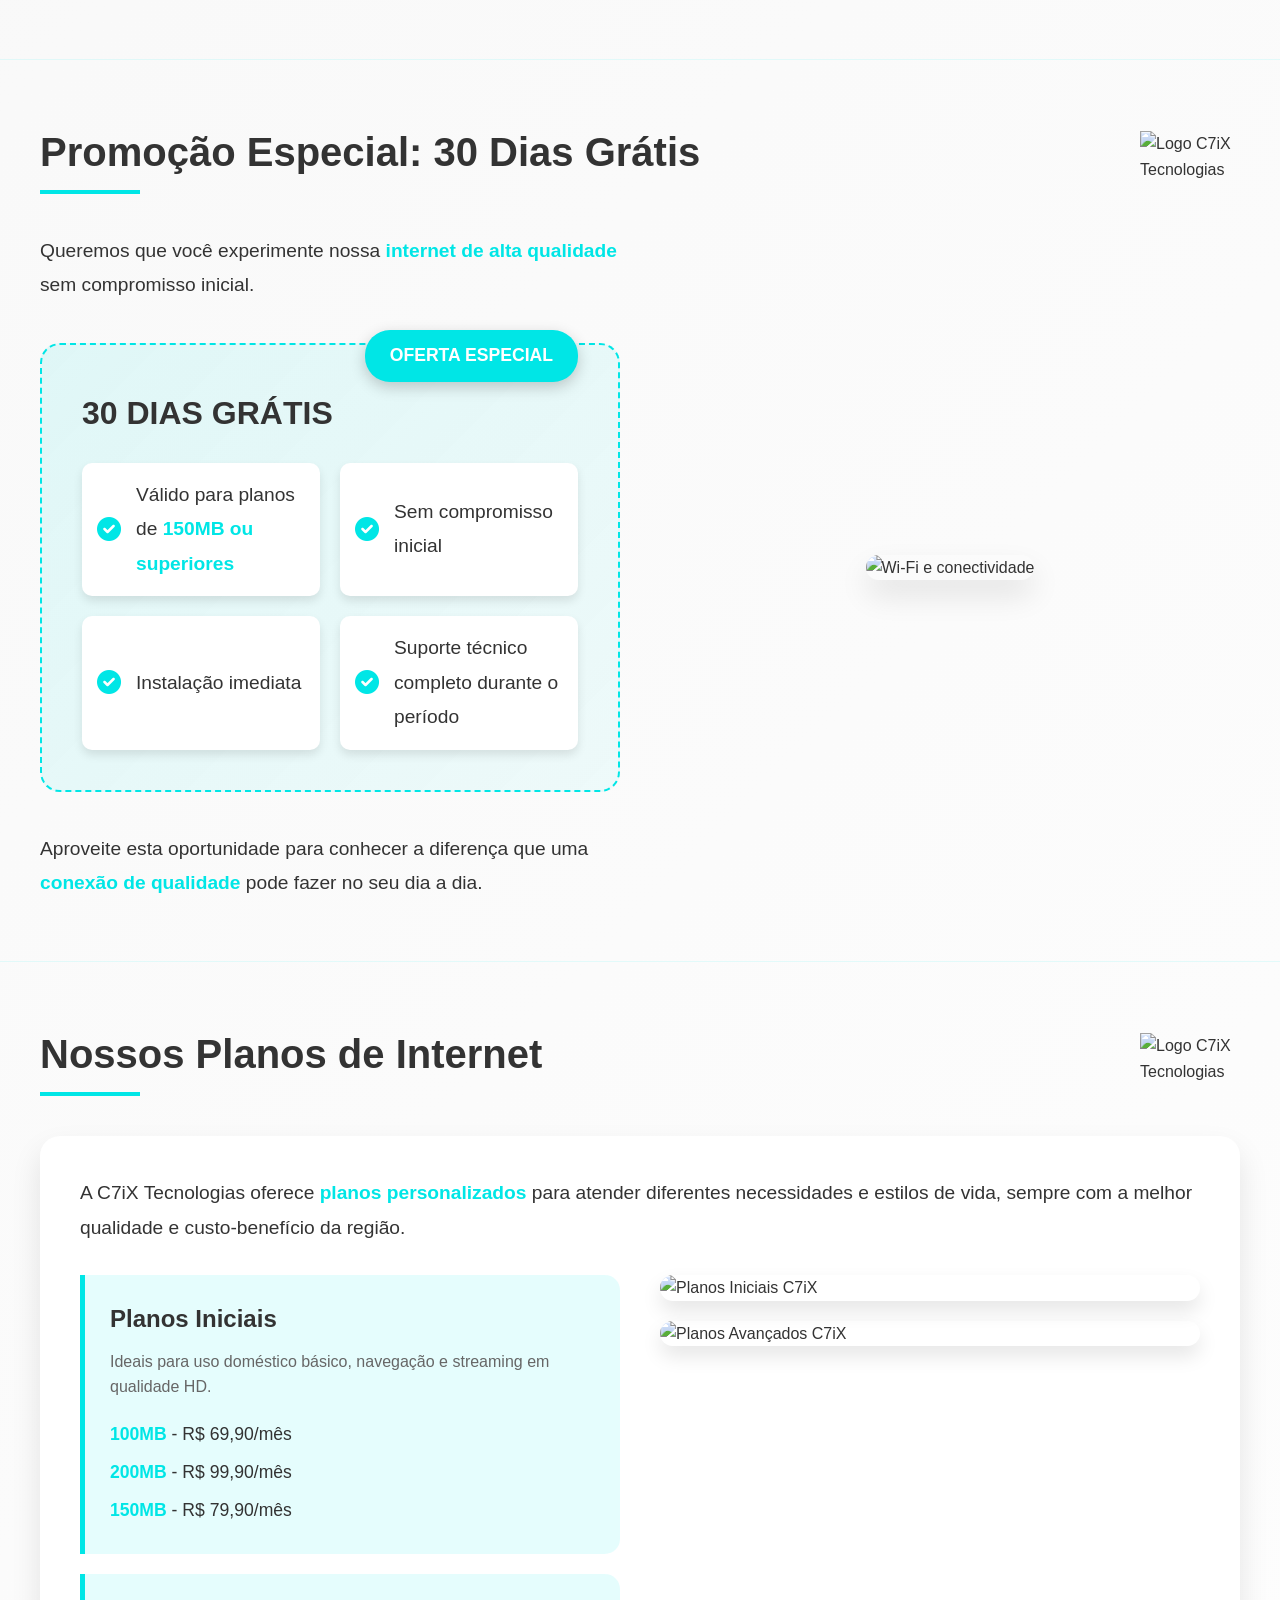
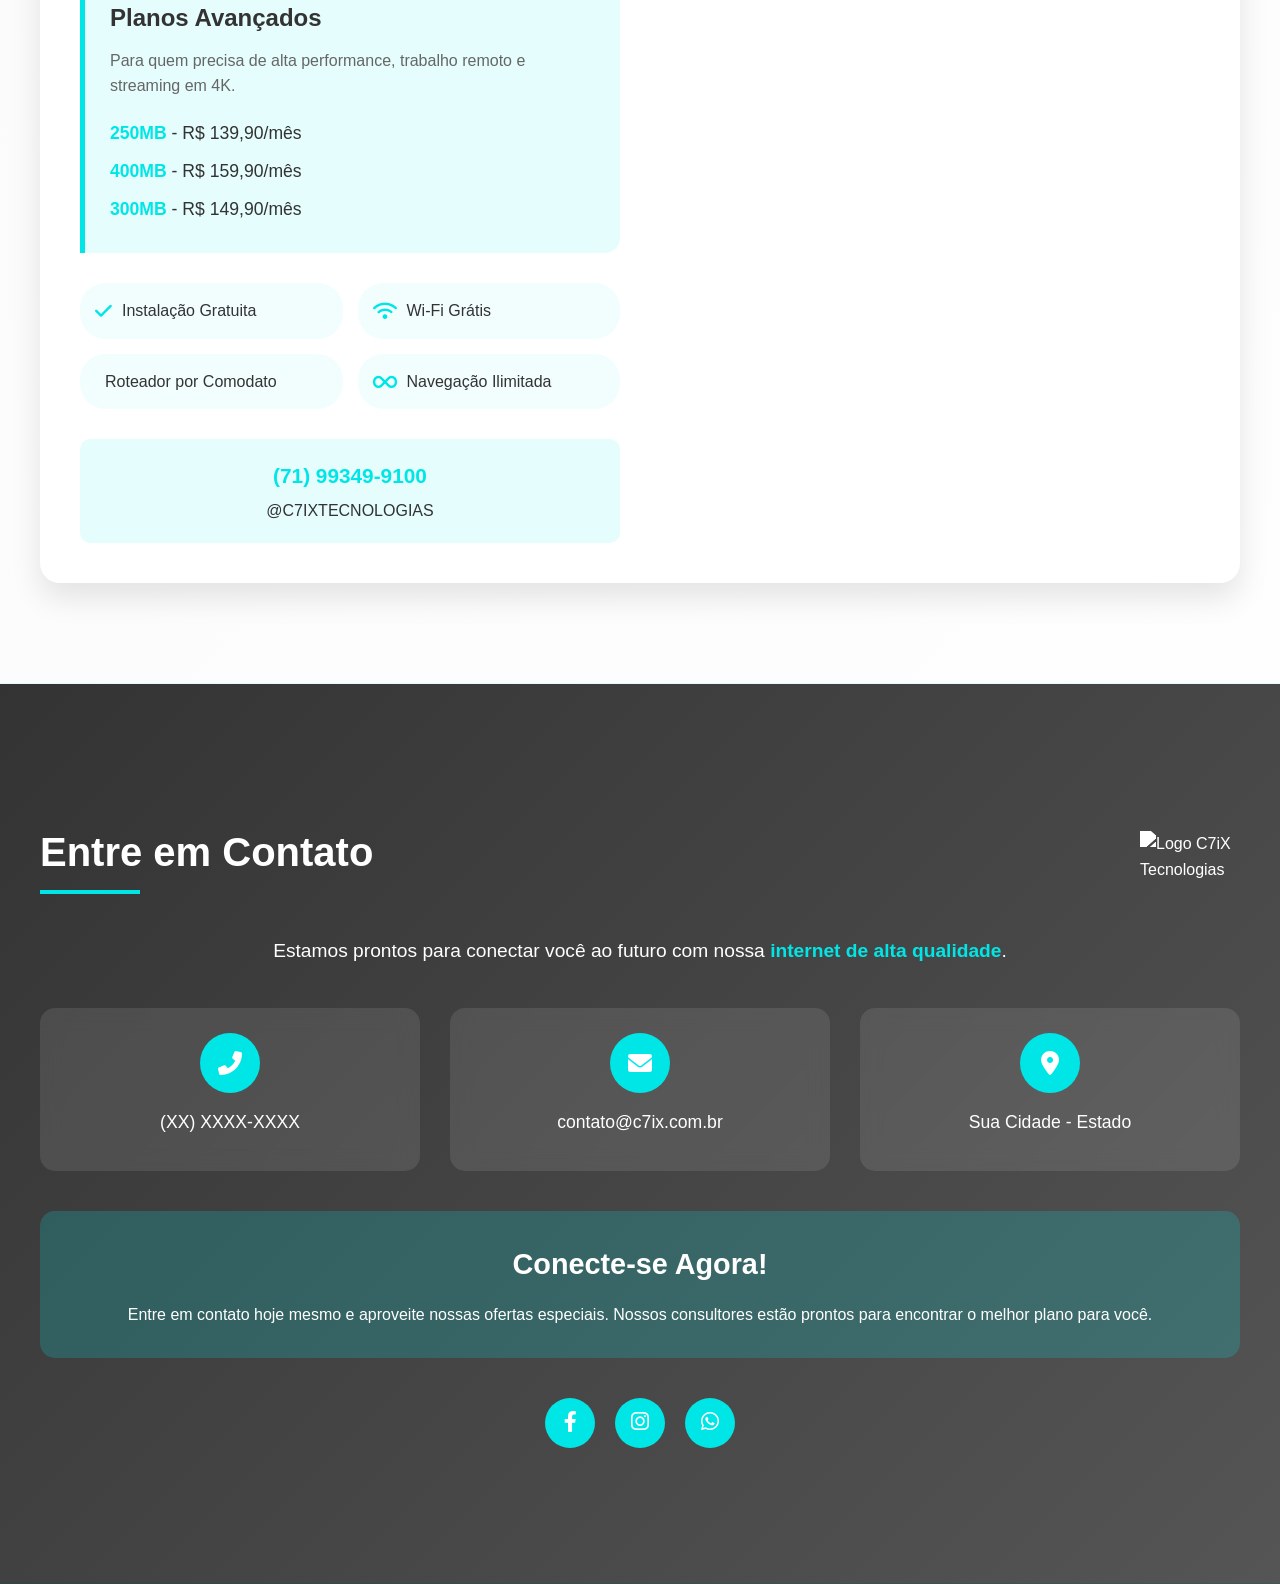
==== commit 33219596: "C7iX" ====
--- a/Apresentacao_Modelada.html
+++ b/Apresentacao_Modelada.html
@@ -553,7 +553,7 @@
                         <p><i class="fas fa-broadcast-tower"></i> <span class="highlight">7 anos</span> de experiência na área de Telecomunicações.</p>
                     </div>
                     
-                    <p>Com uma sólida formação técnica e vasta experiência no mercado, nosso fundador identificou a necessidade de um serviço de internet que realmente atendesse às expectativas dos clientes da região.</p>
+                    <p>Com uma sólida formação técnica e vasta experiência no mercado, identificou a necessidade de um serviço de internet que realmente atendesse às expectativas dos clientes da região.</p>
                     
                     <p>Foi com <span class="highlight">coragem e determinação</span> que ele decidiu iniciar este projeto, transformando conhecimento e experiência em uma empresa comprometida com a qualidade e satisfação dos clientes.</p>
                 </div>
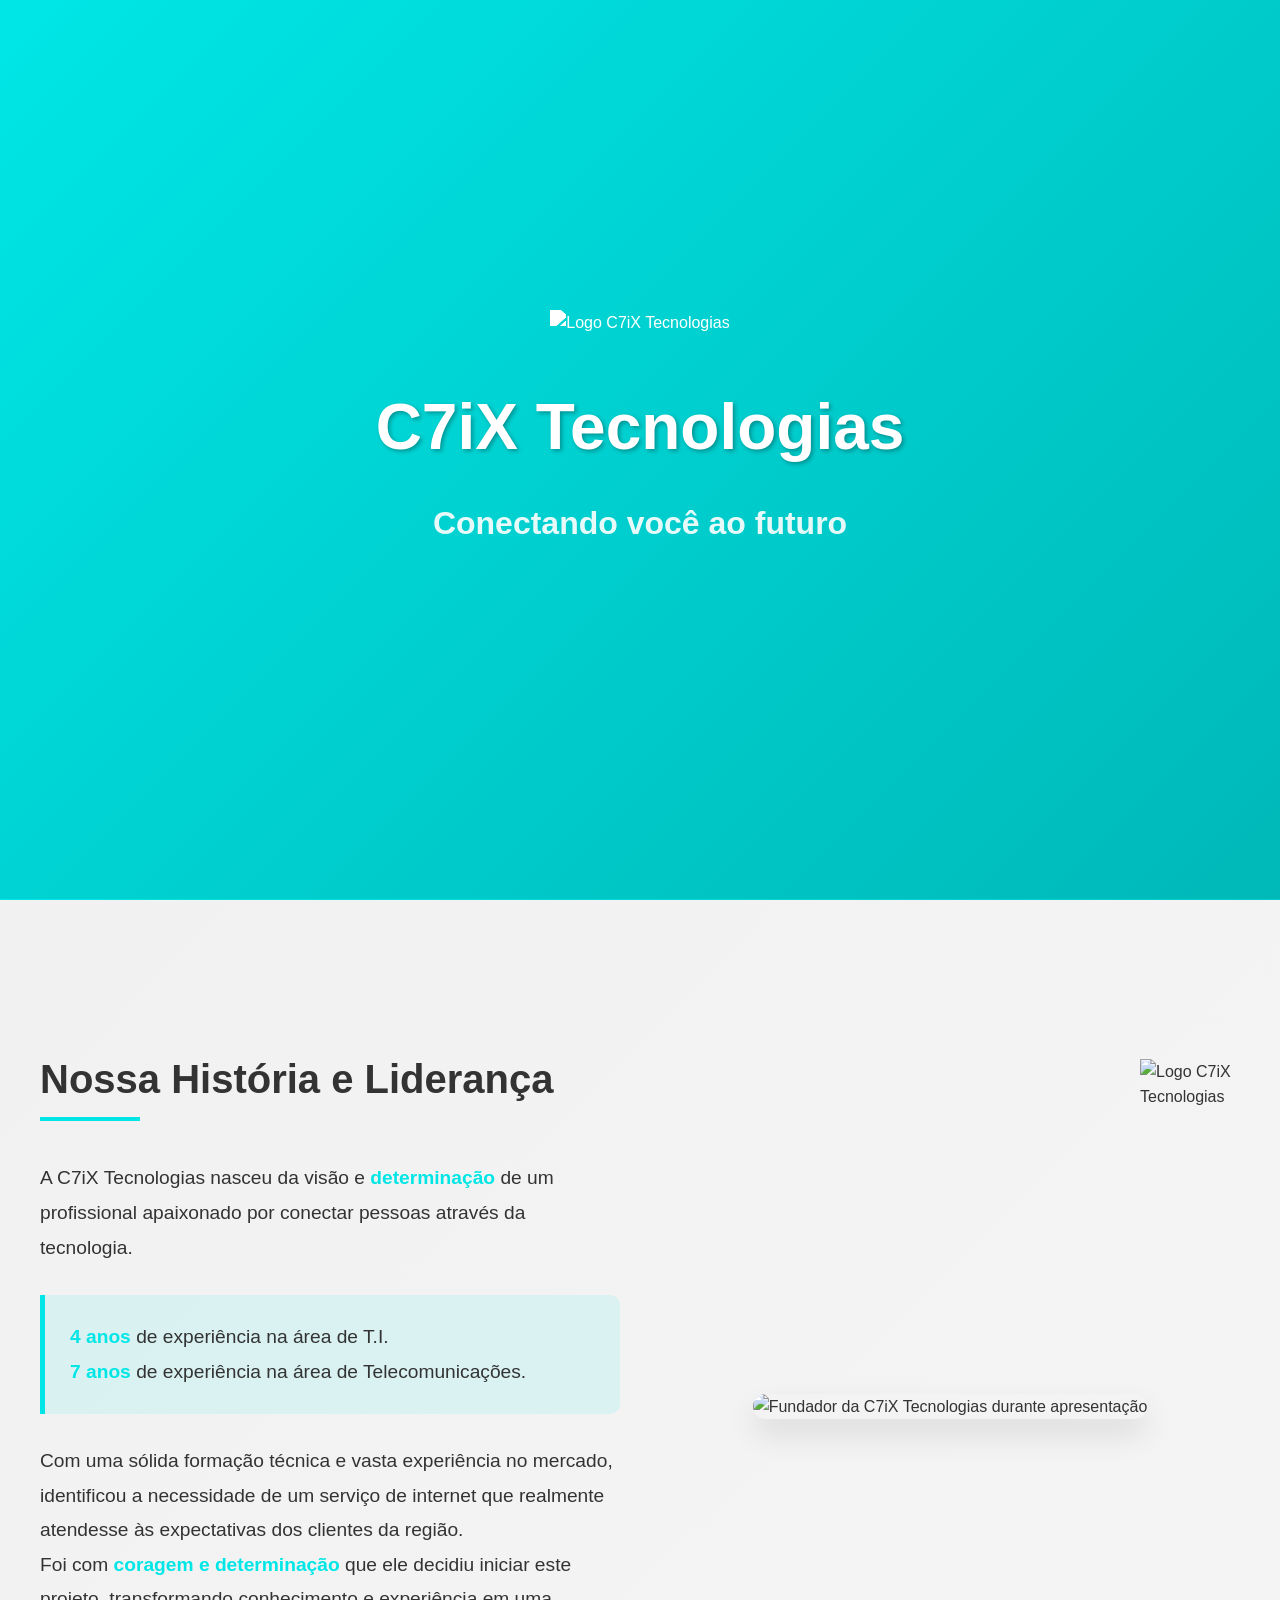
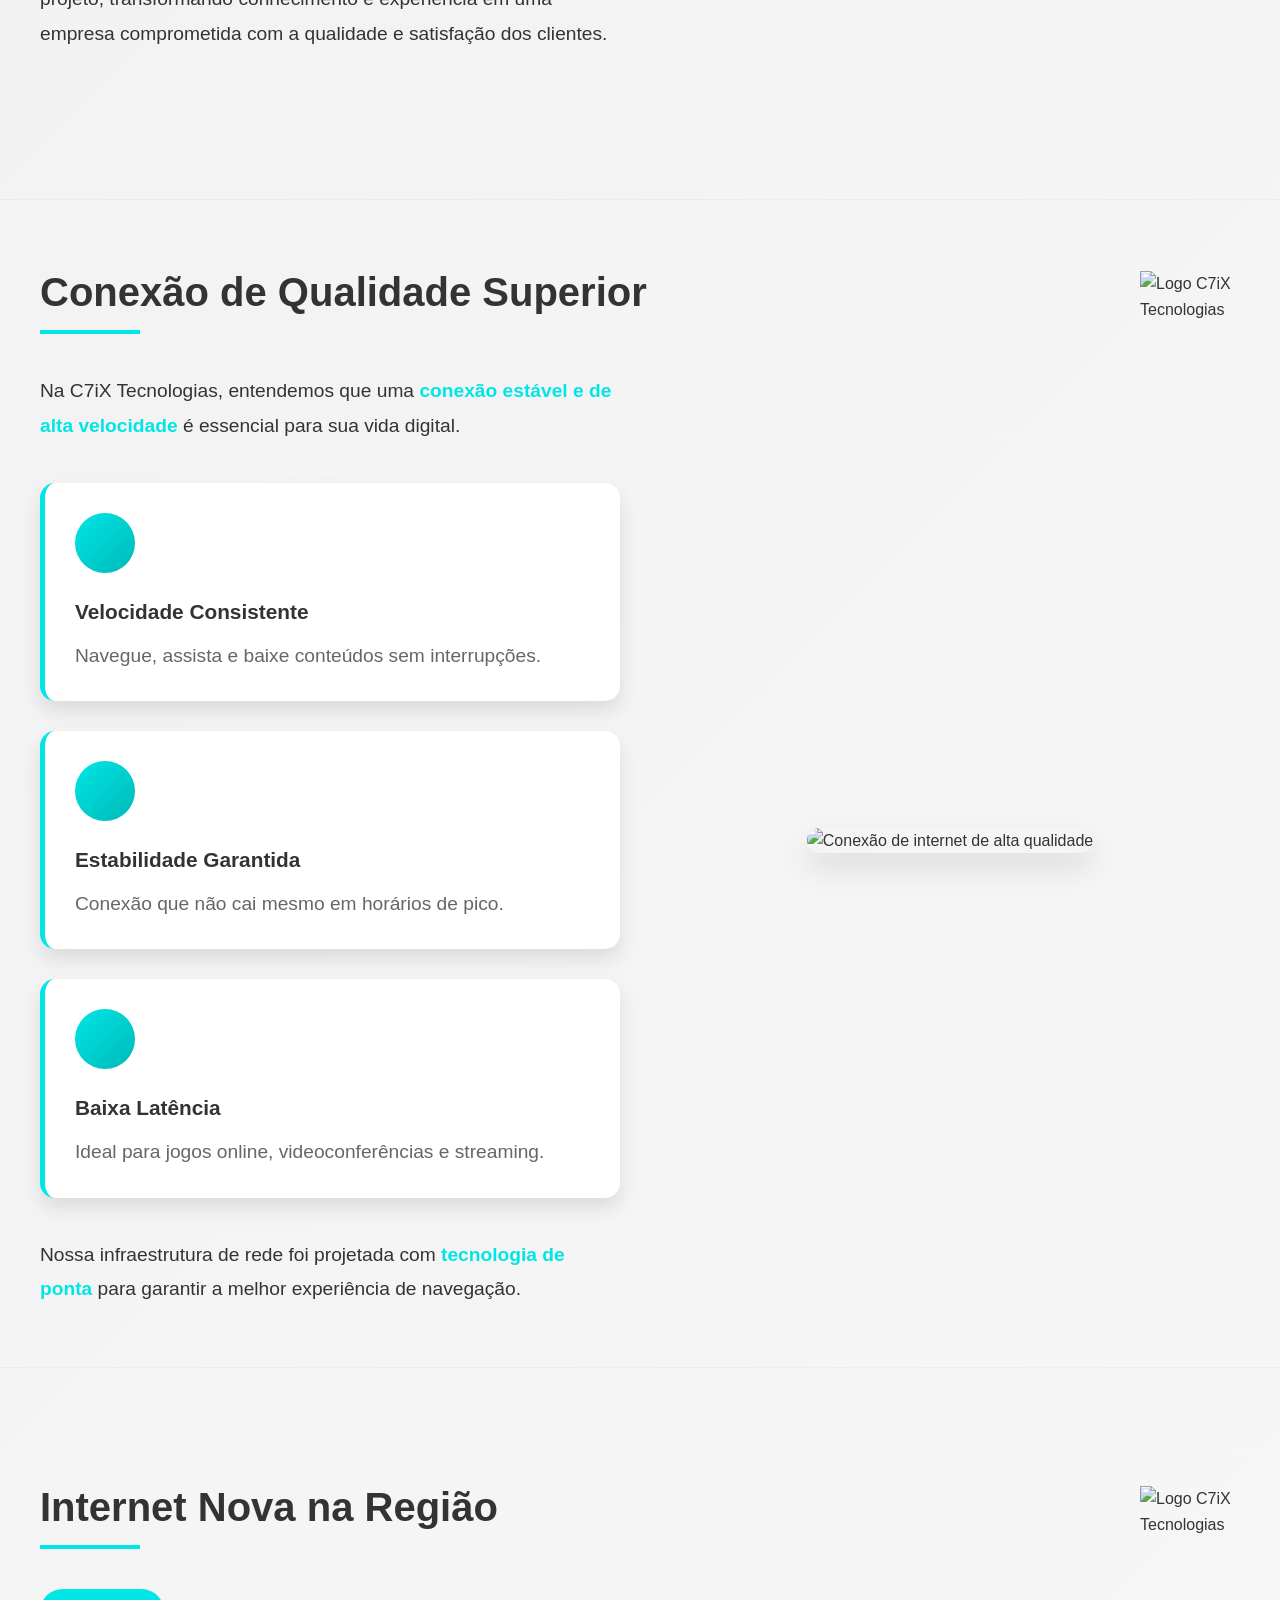
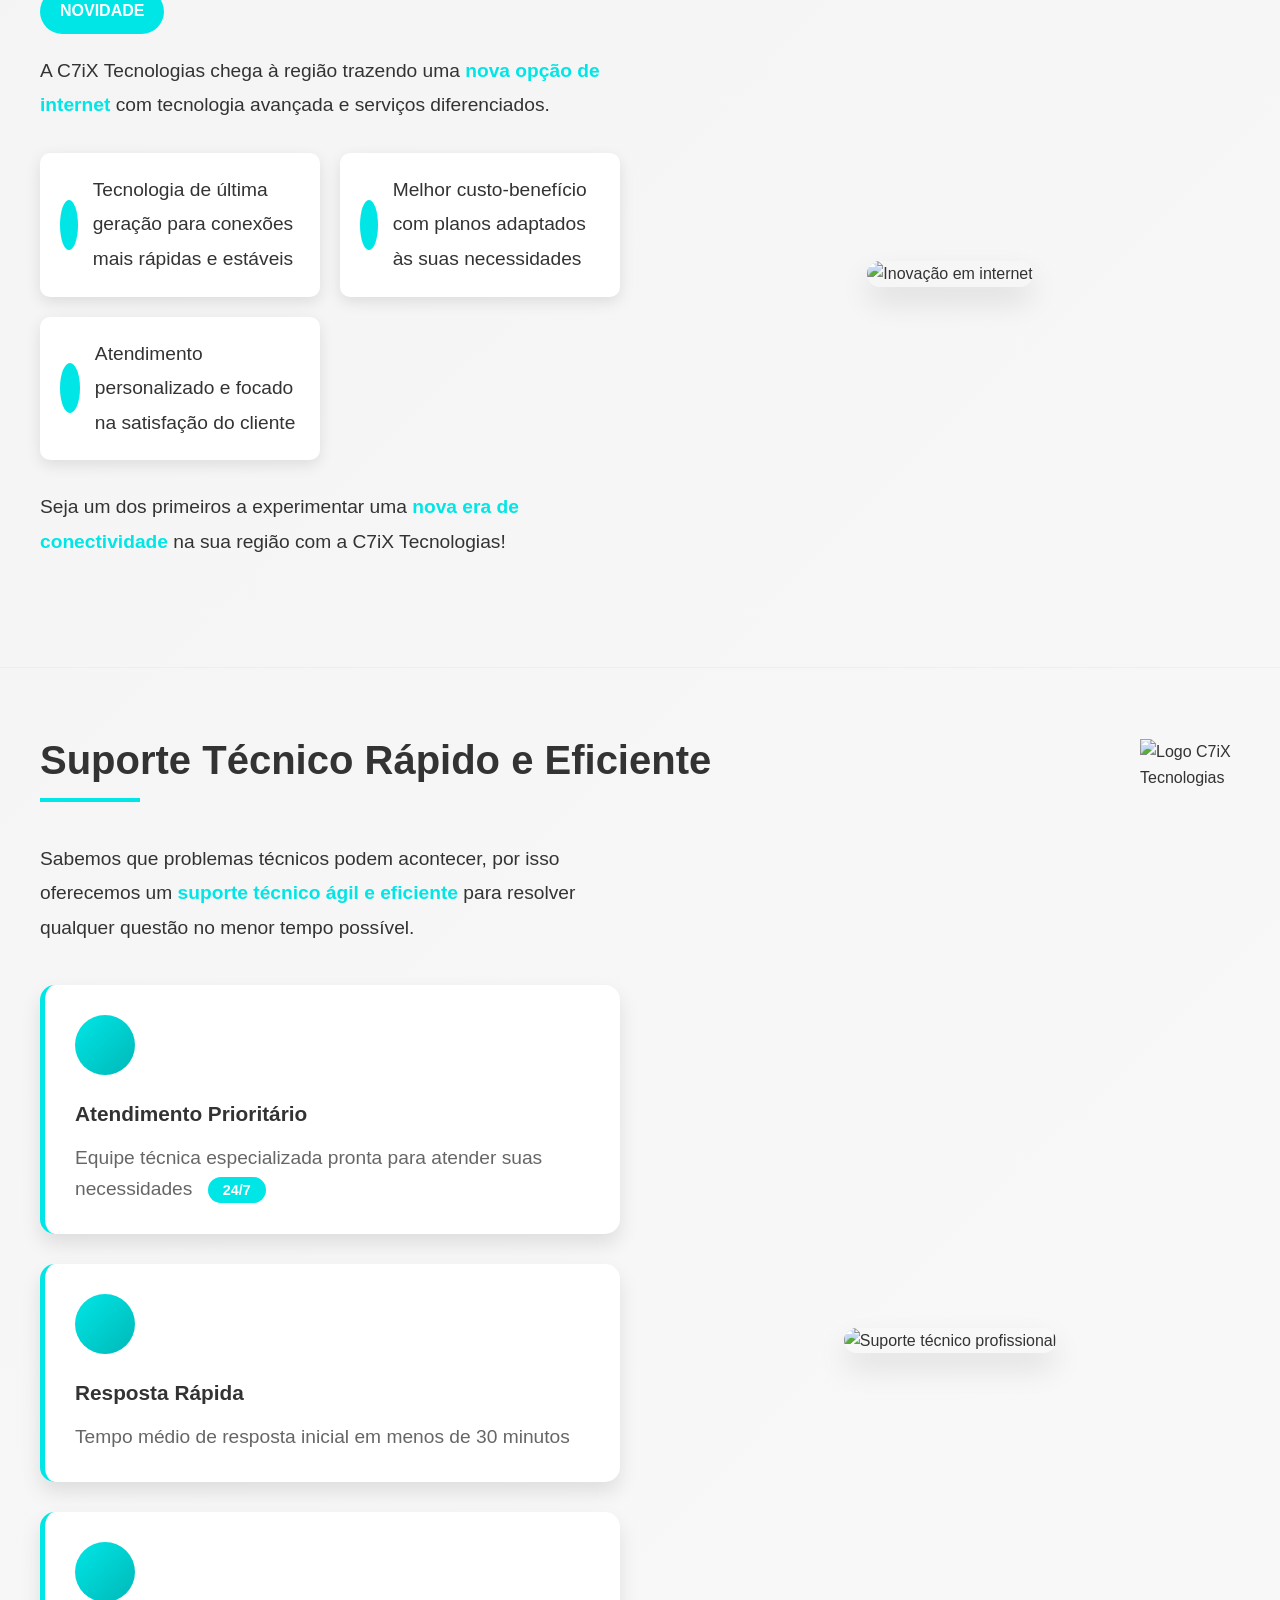
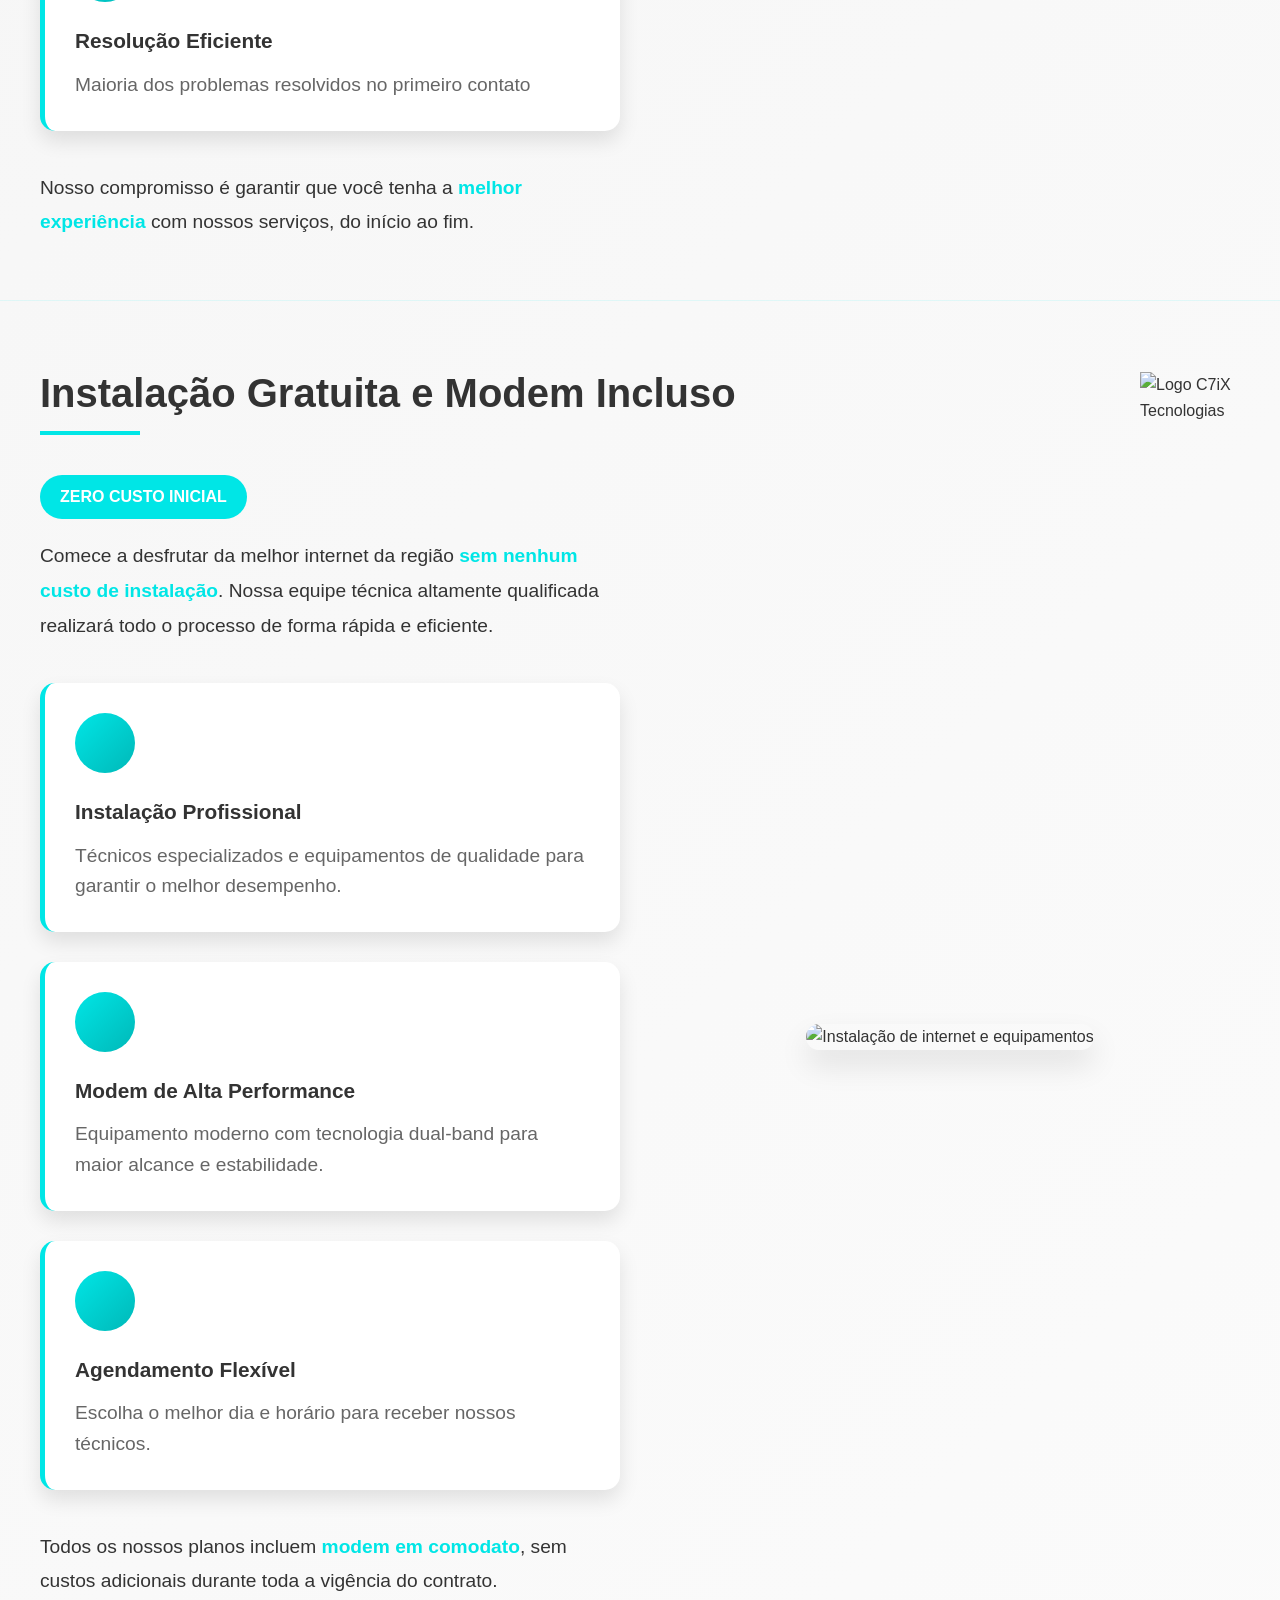
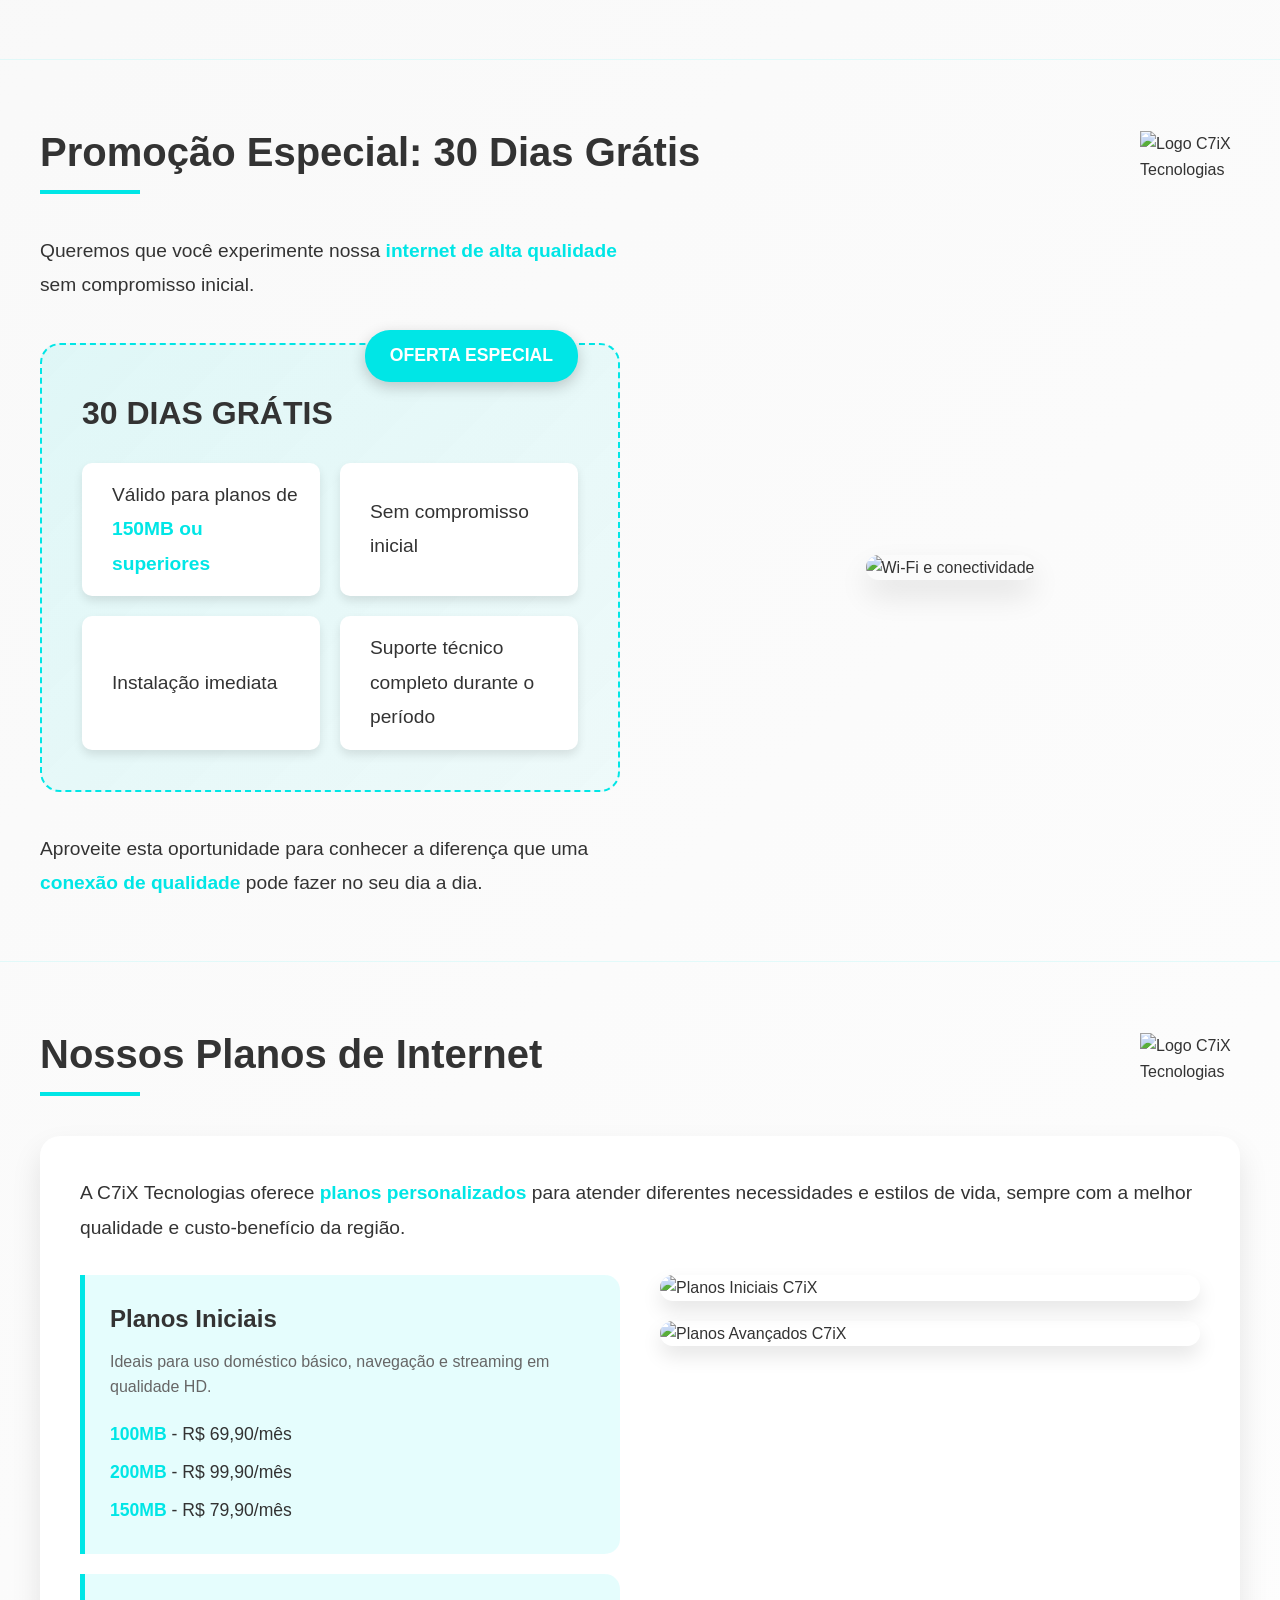
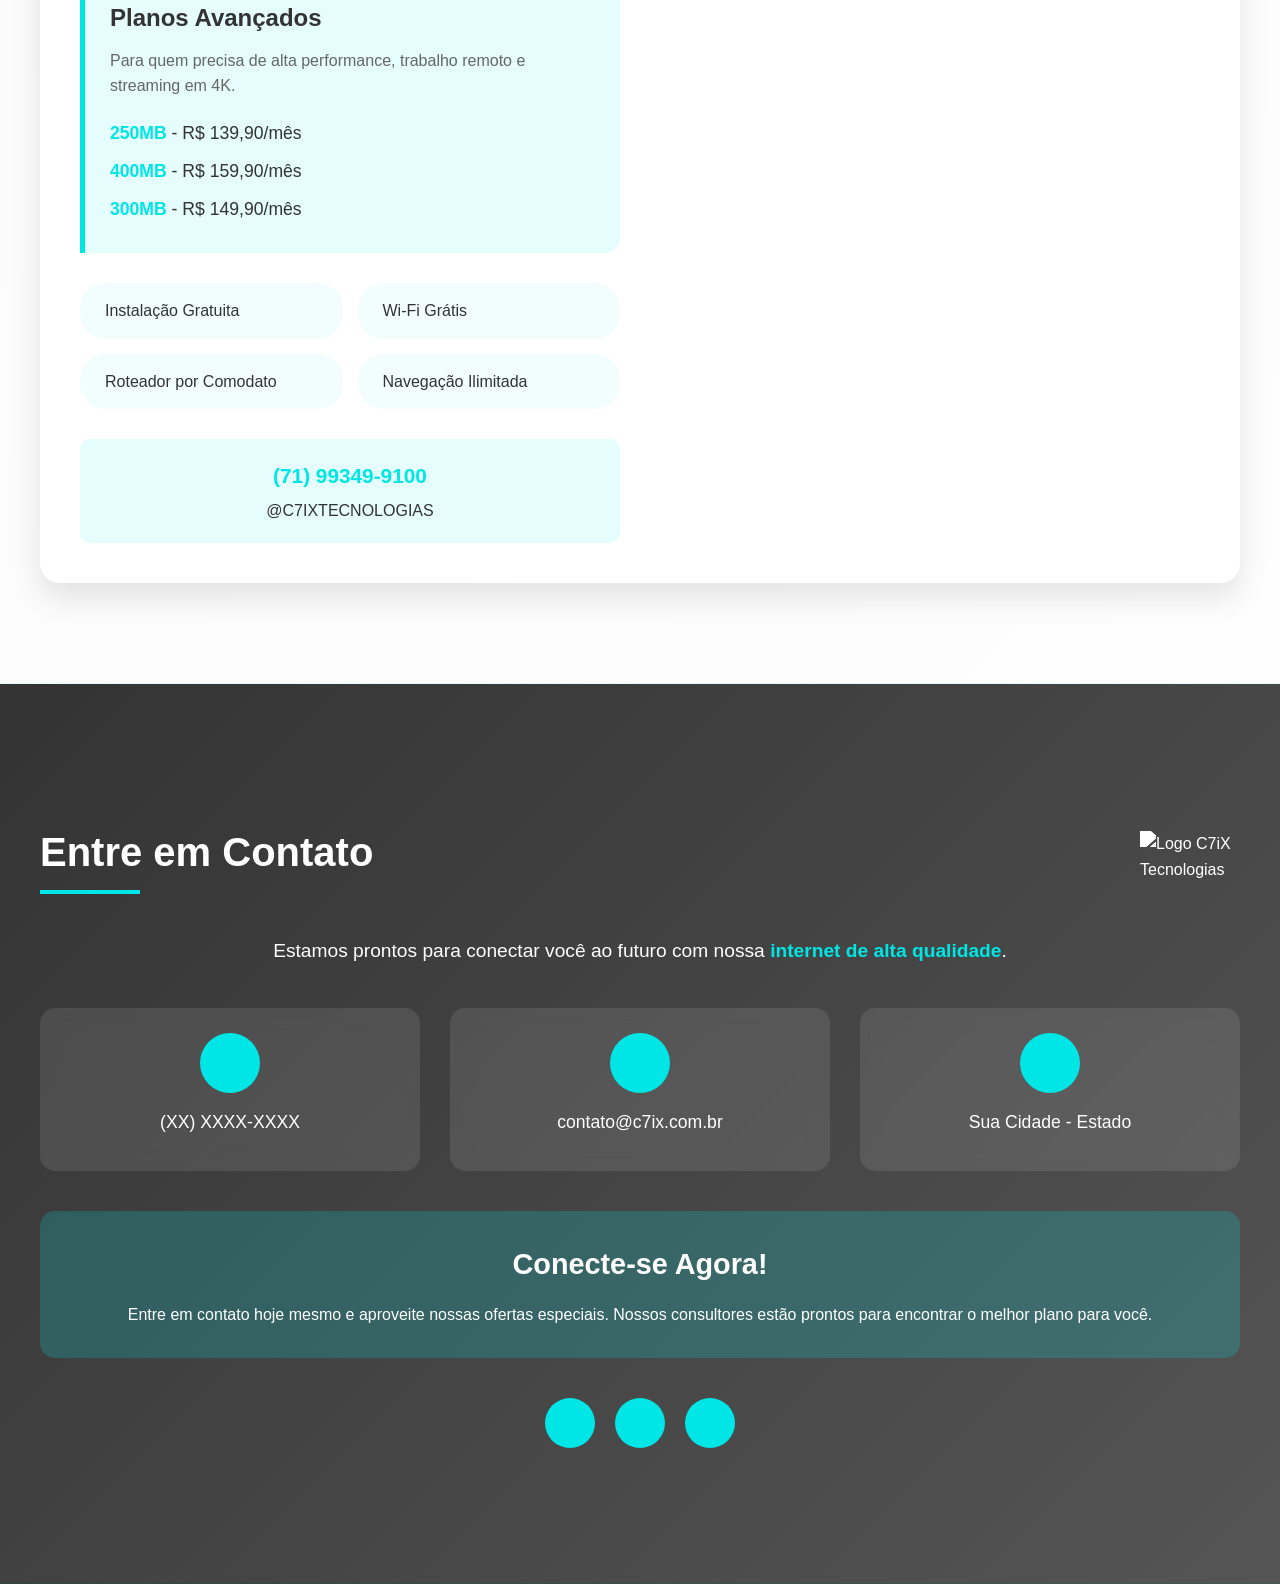
==== commit 13e502f4: "add css" ====
--- a/Apresentacao_Modelada.html
+++ b/Apresentacao_Modelada.html
@@ -5,525 +5,7 @@
     <meta name="viewport" content="width=device-width, initial-scale=1.0">
     <title>C7iX Tecnologias - Apresentação de Vendas</title>
     <link href="https://cdn.jsdelivr.net/npm/tailwindcss@2.2.19/dist/tailwind.min.css" rel="stylesheet">
-    <link href="https://cdnjs.cloudflare.com/ajax/libs/font-awesome/6.0.0-beta3/css/all.min.css" rel="stylesheet">
-    <style>
-        * {
-            margin: 0;
-            padding: 0;
-            box-sizing: border-box;
-        }
-        
-        body {
-            font-family: 'Roboto', Arial, sans-serif;
-            line-height: 1.6;
-            color: #333333;
-            background: linear-gradient(135deg, #F0F0F0 0%, #FFFFFF 100%);
-        }
-        
-        .section {
-            min-height: 100vh;
-            padding: 60px 40px;
-            display: flex;
-            flex-direction: column;
-            justify-content: center;
-            position: relative;
-            border-bottom: 1px solid rgba(0, 230, 230, 0.1);
-        }
-        
-        .container {
-            max-width: 1200px;
-            margin: 0 auto;
-            width: 100%;
-        }
-        
-        .hero-section {
-            background: linear-gradient(135deg, #00E6E6 0%, #00B8B8 100%);
-            color: white;
-            text-align: center;
-        }
-        
-        .hero-section .container {
-            display: flex;
-            flex-direction: column;
-            align-items: center;
-            justify-content: center;
-        }
-        
-        .logo-container {
-            margin-bottom: 40px;
-            max-width: 300px;
-        }
-        
-        .logo-container img {
-            width: 100%;
-            height: auto;
-            filter: brightness(0) invert(1);
-        }
-        
-        .hero-title {
-            font-size: 4rem;
-            font-weight: bold;
-            margin-bottom: 20px;
-            text-shadow: 2px 2px 4px rgba(0, 0, 0, 0.3);
-        }
-        
-        .hero-subtitle {
-            font-size: 2rem;
-            margin-bottom: 40px;
-            opacity: 0.9;
-        }
-        
-        .section-header {
-            display: flex;
-            justify-content: space-between;
-            align-items: center;
-            margin-bottom: 40px;
-        }
-        
-        .section-title {
-            font-size: 2.5rem;
-            font-weight: bold;
-            color: #333333;
-            position: relative;
-            padding-bottom: 10px;
-        }
-        
-        .section-title:after {
-            content: '';
-            position: absolute;
-            bottom: 0;
-            left: 0;
-            width: 100px;
-            height: 4px;
-            background-color: #00E6E6;
-        }
-        
-        .logo {
-            width: 100px;
-            height: auto;
-        }
-        
-        .content-grid {
-            display: grid;
-            grid-template-columns: 1fr 1fr;
-            gap: 40px;
-            align-items: center;
-        }
-        
-        .text-content {
-            font-size: 1.2rem;
-            line-height: 1.8;
-        }
-        
-        .image-content {
-            display: flex;
-            justify-content: center;
-            align-items: center;
-        }
-        
-        .image-content img {
-            max-width: 100%;
-            height: auto;
-            border-radius: 15px;
-            box-shadow: 0 15px 30px rgba(0, 0, 0, 0.1);
-        }
-        
-        .highlight {
-            color: #00E6E6;
-            font-weight: bold;
-        }
-        
-        .feature-grid {
-            display: grid;
-            grid-template-columns: repeat(auto-fit, minmax(300px, 1fr));
-            gap: 30px;
-            margin: 40px 0;
-        }
-        
-        .feature-card {
-            background: white;
-            padding: 30px;
-            border-radius: 15px;
-            box-shadow: 0 10px 20px rgba(0, 0, 0, 0.1);
-            border-left: 5px solid #00E6E6;
-            transition: transform 0.3s ease;
-        }
-        
-        .feature-card:hover {
-            transform: translateY(-5px);
-        }
-        
-        .feature-icon {
-            width: 60px;
-            height: 60px;
-            background: linear-gradient(135deg, #00E6E6, #00B8B8);
-            border-radius: 50%;
-            display: flex;
-            justify-content: center;
-            align-items: center;
-            margin-bottom: 20px;
-            color: white;
-            font-size: 1.5rem;
-        }
-        
-        .feature-title {
-            font-size: 1.3rem;
-            font-weight: bold;
-            margin-bottom: 10px;
-            color: #333333;
-        }
-        
-        .feature-description {
-            color: #666666;
-            line-height: 1.6;
-        }
-        
-        .experience-box {
-            background: rgba(0, 230, 230, 0.1);
-            border-left: 5px solid #00E6E6;
-            padding: 25px;
-            margin: 30px 0;
-            border-radius: 0 10px 10px 0;
-        }
-        
-        .innovation-grid {
-            display: grid;
-            grid-template-columns: repeat(auto-fit, minmax(250px, 1fr));
-            gap: 20px;
-            margin: 30px 0;
-        }
-        
-        .innovation-item {
-            background: white;
-            padding: 20px;
-            border-radius: 10px;
-            display: flex;
-            align-items: center;
-            box-shadow: 0 5px 15px rgba(0, 0, 0, 0.1);
-        }
-        
-        .innovation-icon {
-            width: 50px;
-            height: 50px;
-            background: #00E6E6;
-            border-radius: 50%;
-            display: flex;
-            justify-content: center;
-            align-items: center;
-            margin-right: 15px;
-            color: white;
-            font-size: 1.2rem;
-        }
-        
-        .badge {
-            display: inline-block;
-            background: #00E6E6;
-            color: white;
-            font-weight: bold;
-            padding: 8px 20px;
-            border-radius: 25px;
-            font-size: 1rem;
-            margin-bottom: 20px;
-        }
-        
-        .promo-section {
-            background: linear-gradient(135deg, rgba(0, 230, 230, 0.1), rgba(0, 230, 230, 0.05));
-            border-radius: 20px;
-            padding: 40px;
-            margin: 40px 0;
-            position: relative;
-            border: 2px dashed #00E6E6;
-        }
-        
-        .promo-badge {
-            position: absolute;
-            top: -15px;
-            right: 40px;
-            background: #00E6E6;
-            color: white;
-            font-weight: bold;
-            padding: 10px 25px;
-            border-radius: 25px;
-            font-size: 1.1rem;
-            box-shadow: 0 5px 15px rgba(0, 0, 0, 0.2);
-        }
-        
-        .promo-title {
-            font-size: 2rem;
-            font-weight: bold;
-            margin-bottom: 20px;
-            color: #333333;
-        }
-        
-        .promo-grid {
-            display: grid;
-            grid-template-columns: repeat(auto-fit, minmax(200px, 1fr));
-            gap: 20px;
-            margin-top: 20px;
-        }
-        
-        .promo-item {
-            display: flex;
-            align-items: center;
-            background: white;
-            padding: 15px;
-            border-radius: 10px;
-            box-shadow: 0 5px 10px rgba(0, 0, 0, 0.1);
-        }
-        
-        .promo-icon {
-            color: #00E6E6;
-            font-size: 1.5rem;
-            margin-right: 15px;
-        }
-        
-        .plans-section {
-            background: white;
-            border-radius: 20px;
-            padding: 40px;
-            margin: 40px 0;
-            box-shadow: 0 15px 30px rgba(0, 0, 0, 0.1);
-        }
-        
-        .plans-grid {
-            display: grid;
-            grid-template-columns: 1fr 1fr;
-            gap: 40px;
-            margin-top: 30px;
-        }
-        
-        .plan-category {
-            background: rgba(0, 230, 230, 0.1);
-            border-left: 5px solid #00E6E6;
-            padding: 25px;
-            border-radius: 0 15px 15px 0;
-            margin-bottom: 20px;
-        }
-        
-        .plan-title {
-            font-size: 1.5rem;
-            font-weight: bold;
-            margin-bottom: 10px;
-            color: #333333;
-        }
-        
-        .plan-description {
-            color: #666666;
-            margin-bottom: 15px;
-        }
-        
-        .plan-list {
-            list-style: none;
-            padding: 0;
-        }
-        
-        .plan-list li {
-            padding: 5px 0;
-            font-size: 1.1rem;
-        }
-        
-        .plan-images {
-            display: flex;
-            flex-direction: column;
-            gap: 20px;
-        }
-        
-        .plan-image {
-            width: 100%;
-            border-radius: 15px;
-            box-shadow: 0 10px 20px rgba(0, 0, 0, 0.1);
-        }
-        
-        .benefits-grid {
-            display: grid;
-            grid-template-columns: repeat(auto-fit, minmax(200px, 1fr));
-            gap: 15px;
-            margin: 30px 0;
-        }
-        
-        .benefit-item {
-            background: rgba(0, 230, 230, 0.05);
-            padding: 15px;
-            border-radius: 25px;
-            display: flex;
-            align-items: center;
-            font-weight: 500;
-        }
-        
-        .benefit-icon {
-            color: #00E6E6;
-            margin-right: 10px;
-            font-size: 1.2rem;
-        }
-        
-        .contact-section {
-            background: linear-gradient(135deg, #333333, #555555);
-            color: white;
-        }
-        
-        .contact-grid {
-            display: grid;
-            grid-template-columns: repeat(auto-fit, minmax(250px, 1fr));
-            gap: 30px;
-            margin: 40px 0;
-        }
-        
-        .contact-item {
-            background: rgba(255, 255, 255, 0.1);
-            padding: 25px;
-            border-radius: 15px;
-            text-align: center;
-            backdrop-filter: blur(10px);
-        }
-        
-        .contact-icon {
-            width: 60px;
-            height: 60px;
-            background: #00E6E6;
-            border-radius: 50%;
-            display: flex;
-            justify-content: center;
-            align-items: center;
-            margin: 0 auto 15px;
-            color: white;
-            font-size: 1.5rem;
-        }
-        
-        .contact-text {
-            font-size: 1.1rem;
-            margin-bottom: 10px;
-        }
-        
-        .cta-box {
-            background: rgba(0, 230, 230, 0.2);
-            border-radius: 15px;
-            padding: 30px;
-            margin: 40px 0;
-            text-align: center;
-        }
-        
-        .cta-title {
-            font-size: 1.8rem;
-            font-weight: bold;
-            margin-bottom: 15px;
-        }
-        
-        .social-icons {
-            display: flex;
-            justify-content: center;
-            gap: 20px;
-            margin-top: 30px;
-        }
-        
-        .social-icon {
-            width: 50px;
-            height: 50px;
-            background: #00E6E6;
-            border-radius: 50%;
-            display: flex;
-            justify-content: center;
-            align-items: center;
-            color: white;
-            font-size: 1.3rem;
-            transition: transform 0.3s ease;
-            text-decoration: none;
-        }
-        
-        .social-icon:hover {
-            transform: scale(1.1);
-        }
-        
-        .time-tag {
-            background: #00E6E6;
-            color: white;
-            padding: 5px 15px;
-            border-radius: 20px;
-            font-weight: bold;
-            font-size: 0.9rem;
-            margin-left: 10px;
-        }
-        
-        /* Mobile Responsiveness */
-        @media (max-width: 768px) {
-            .section {
-                padding: 40px 20px;
-            }
-            
-            .hero-title {
-                font-size: 2.5rem;
-            }
-            
-            .hero-subtitle {
-                font-size: 1.3rem;
-            }
-            
-            .section-title {
-                font-size: 1.8rem;
-            }
-            
-            .section-header {
-                flex-direction: column;
-                text-align: center;
-                gap: 20px;
-            }
-            
-            .content-grid, .plans-grid {
-                grid-template-columns: 1fr;
-                gap: 30px;
-            }
-            
-            .text-content {
-                font-size: 1rem;
-            }
-            
-            .feature-grid, .innovation-grid, .benefits-grid, .contact-grid {
-                grid-template-columns: 1fr;
-            }
-            
-            .promo-section {
-                padding: 25px;
-            }
-            
-            .promo-badge {
-                right: 20px;
-                font-size: 1rem;
-            }
-            
-            .promo-title {
-                font-size: 1.5rem;
-            }
-            
-            .plan-images {
-                order: -1;
-            }
-        }
-        
-        @media (max-width: 480px) {
-            .hero-title {
-                font-size: 2rem;
-            }
-            
-            .hero-subtitle {
-                font-size: 1.1rem;
-            }
-            
-            .section-title {
-                font-size: 1.5rem;
-            }
-            
-            .logo-container {
-                max-width: 200px;
-            }
-            
-            .feature-card, .contact-item {
-                padding: 20px;
-            }
-            
-            .promo-section {
-                padding: 20px;
-            }
-        }
-    </style>
+    <link rel="stylesheet" href="style.css">
 </head>
 <body>
     <!-- Hero Section -->
--- a/style.css
+++ b/style.css
@@ -0,0 +1,517 @@
+
+        * {
+            margin: 0;
+            padding: 0;
+            box-sizing: border-box;
+        }
+        
+        body {
+            font-family: 'Roboto', Arial, sans-serif;
+            line-height: 1.6;
+            color: #333333;
+            background: linear-gradient(135deg, #F0F0F0 0%, #FFFFFF 100%);
+        }
+        
+        .section {
+            min-height: 100vh;
+            padding: 60px 40px;
+            display: flex;
+            flex-direction: column;
+            justify-content: center;
+            position: relative;
+            border-bottom: 1px solid rgba(0, 230, 230, 0.1);
+        }
+        
+        .container {
+            max-width: 1200px;
+            margin: 0 auto;
+            width: 100%;
+        }
+        
+        .hero-section {
+            background: linear-gradient(135deg, #00E6E6 0%, #00B8B8 100%);
+            color: white;
+            text-align: center;
+        }
+        
+        .hero-section .container {
+            display: flex;
+            flex-direction: column;
+            align-items: center;
+            justify-content: center;
+        }
+        
+        .logo-container {
+            margin-bottom: 40px;
+            max-width: 300px;
+        }
+        
+        .logo-container img {
+            width: 100%;
+            height: auto;
+            filter: brightness(0) invert(1);
+        }
+        
+        .hero-title {
+            font-size: 4rem;
+            font-weight: bold;
+            margin-bottom: 20px;
+            text-shadow: 2px 2px 4px rgba(0, 0, 0, 0.3);
+        }
+        
+        .hero-subtitle {
+            font-size: 2rem;
+            margin-bottom: 40px;
+            opacity: 0.9;
+        }
+        
+        .section-header {
+            display: flex;
+            justify-content: space-between;
+            align-items: center;
+            margin-bottom: 40px;
+        }
+        
+        .section-title {
+            font-size: 2.5rem;
+            font-weight: bold;
+            color: #333333;
+            position: relative;
+            padding-bottom: 10px;
+        }
+        
+        .section-title:after {
+            content: '';
+            position: absolute;
+            bottom: 0;
+            left: 0;
+            width: 100px;
+            height: 4px;
+            background-color: #00E6E6;
+        }
+        
+        .logo {
+            width: 100px;
+            height: auto;
+        }
+        
+        .content-grid {
+            display: grid;
+            grid-template-columns: 1fr 1fr;
+            gap: 40px;
+            align-items: center;
+        }
+        
+        .text-content {
+            font-size: 1.2rem;
+            line-height: 1.8;
+        }
+        
+        .image-content {
+            display: flex;
+            justify-content: center;
+            align-items: center;
+        }
+        
+        .image-content img {
+            max-width: 100%;
+            height: auto;
+            border-radius: 15px;
+            box-shadow: 0 15px 30px rgba(0, 0, 0, 0.1);
+        }
+        
+        .highlight {
+            color: #00E6E6;
+            font-weight: bold;
+        }
+        
+        .feature-grid {
+            display: grid;
+            grid-template-columns: repeat(auto-fit, minmax(300px, 1fr));
+            gap: 30px;
+            margin: 40px 0;
+        }
+        
+        .feature-card {
+            background: white;
+            padding: 30px;
+            border-radius: 15px;
+            box-shadow: 0 10px 20px rgba(0, 0, 0, 0.1);
+            border-left: 5px solid #00E6E6;
+            transition: transform 0.3s ease;
+        }
+        
+        .feature-card:hover {
+            transform: translateY(-5px);
+        }
+        
+        .feature-icon {
+            width: 60px;
+            height: 60px;
+            background: linear-gradient(135deg, #00E6E6, #00B8B8);
+            border-radius: 50%;
+            display: flex;
+            justify-content: center;
+            align-items: center;
+            margin-bottom: 20px;
+            color: white;
+            font-size: 1.5rem;
+        }
+        
+        .feature-title {
+            font-size: 1.3rem;
+            font-weight: bold;
+            margin-bottom: 10px;
+            color: #333333;
+        }
+        
+        .feature-description {
+            color: #666666;
+            line-height: 1.6;
+        }
+        
+        .experience-box {
+            background: rgba(0, 230, 230, 0.1);
+            border-left: 5px solid #00E6E6;
+            padding: 25px;
+            margin: 30px 0;
+            border-radius: 0 10px 10px 0;
+        }
+        
+        .innovation-grid {
+            display: grid;
+            grid-template-columns: repeat(auto-fit, minmax(250px, 1fr));
+            gap: 20px;
+            margin: 30px 0;
+        }
+        
+        .innovation-item {
+            background: white;
+            padding: 20px;
+            border-radius: 10px;
+            display: flex;
+            align-items: center;
+            box-shadow: 0 5px 15px rgba(0, 0, 0, 0.1);
+        }
+        
+        .innovation-icon {
+            width: 50px;
+            height: 50px;
+            background: #00E6E6;
+            border-radius: 50%;
+            display: flex;
+            justify-content: center;
+            align-items: center;
+            margin-right: 15px;
+            color: white;
+            font-size: 1.2rem;
+        }
+        
+        .badge {
+            display: inline-block;
+            background: #00E6E6;
+            color: white;
+            font-weight: bold;
+            padding: 8px 20px;
+            border-radius: 25px;
+            font-size: 1rem;
+            margin-bottom: 20px;
+        }
+        
+        .promo-section {
+            background: linear-gradient(135deg, rgba(0, 230, 230, 0.1), rgba(0, 230, 230, 0.05));
+            border-radius: 20px;
+            padding: 40px;
+            margin: 40px 0;
+            position: relative;
+            border: 2px dashed #00E6E6;
+        }
+        
+        .promo-badge {
+            position: absolute;
+            top: -15px;
+            right: 40px;
+            background: #00E6E6;
+            color: white;
+            font-weight: bold;
+            padding: 10px 25px;
+            border-radius: 25px;
+            font-size: 1.1rem;
+            box-shadow: 0 5px 15px rgba(0, 0, 0, 0.2);
+        }
+        
+        .promo-title {
+            font-size: 2rem;
+            font-weight: bold;
+            margin-bottom: 20px;
+            color: #333333;
+        }
+        
+        .promo-grid {
+            display: grid;
+            grid-template-columns: repeat(auto-fit, minmax(200px, 1fr));
+            gap: 20px;
+            margin-top: 20px;
+        }
+        
+        .promo-item {
+            display: flex;
+            align-items: center;
+            background: white;
+            padding: 15px;
+            border-radius: 10px;
+            box-shadow: 0 5px 10px rgba(0, 0, 0, 0.1);
+        }
+        
+        .promo-icon {
+            color: #00E6E6;
+            font-size: 1.5rem;
+            margin-right: 15px;
+        }
+        
+        .plans-section {
+            background: white;
+            border-radius: 20px;
+            padding: 40px;
+            margin: 40px 0;
+            box-shadow: 0 15px 30px rgba(0, 0, 0, 0.1);
+        }
+        
+        .plans-grid {
+            display: grid;
+            grid-template-columns: 1fr 1fr;
+            gap: 40px;
+            margin-top: 30px;
+        }
+        
+        .plan-category {
+            background: rgba(0, 230, 230, 0.1);
+            border-left: 5px solid #00E6E6;
+            padding: 25px;
+            border-radius: 0 15px 15px 0;
+            margin-bottom: 20px;
+        }
+        
+        .plan-title {
+            font-size: 1.5rem;
+            font-weight: bold;
+            margin-bottom: 10px;
+            color: #333333;
+        }
+        
+        .plan-description {
+            color: #666666;
+            margin-bottom: 15px;
+        }
+        
+        .plan-list {
+            list-style: none;
+            padding: 0;
+        }
+        
+        .plan-list li {
+            padding: 5px 0;
+            font-size: 1.1rem;
+        }
+        
+        .plan-images {
+            display: flex;
+            flex-direction: column;
+            gap: 20px;
+        }
+        
+        .plan-image {
+            width: 100%;
+            border-radius: 15px;
+            box-shadow: 0 10px 20px rgba(0, 0, 0, 0.1);
+        }
+        
+        .benefits-grid {
+            display: grid;
+            grid-template-columns: repeat(auto-fit, minmax(200px, 1fr));
+            gap: 15px;
+            margin: 30px 0;
+        }
+        
+        .benefit-item {
+            background: rgba(0, 230, 230, 0.05);
+            padding: 15px;
+            border-radius: 25px;
+            display: flex;
+            align-items: center;
+            font-weight: 500;
+        }
+        
+        .benefit-icon {
+            color: #00E6E6;
+            margin-right: 10px;
+            font-size: 1.2rem;
+        }
+        
+        .contact-section {
+            background: linear-gradient(135deg, #333333, #555555);
+            color: white;
+        }
+        
+        .contact-grid {
+            display: grid;
+            grid-template-columns: repeat(auto-fit, minmax(250px, 1fr));
+            gap: 30px;
+            margin: 40px 0;
+        }
+        
+        .contact-item {
+            background: rgba(255, 255, 255, 0.1);
+            padding: 25px;
+            border-radius: 15px;
+            text-align: center;
+            backdrop-filter: blur(10px);
+        }
+        
+        .contact-icon {
+            width: 60px;
+            height: 60px;
+            background: #00E6E6;
+            border-radius: 50%;
+            display: flex;
+            justify-content: center;
+            align-items: center;
+            margin: 0 auto 15px;
+            color: white;
+            font-size: 1.5rem;
+        }
+        
+        .contact-text {
+            font-size: 1.1rem;
+            margin-bottom: 10px;
+        }
+        
+        .cta-box {
+            background: rgba(0, 230, 230, 0.2);
+            border-radius: 15px;
+            padding: 30px;
+            margin: 40px 0;
+            text-align: center;
+        }
+        
+        .cta-title {
+            font-size: 1.8rem;
+            font-weight: bold;
+            margin-bottom: 15px;
+        }
+        
+        .social-icons {
+            display: flex;
+            justify-content: center;
+            gap: 20px;
+            margin-top: 30px;
+        }
+        
+        .social-icon {
+            width: 50px;
+            height: 50px;
+            background: #00E6E6;
+            border-radius: 50%;
+            display: flex;
+            justify-content: center;
+            align-items: center;
+            color: white;
+            font-size: 1.3rem;
+            transition: transform 0.3s ease;
+            text-decoration: none;
+        }
+        
+        .social-icon:hover {
+            transform: scale(1.1);
+        }
+        
+        .time-tag {
+            background: #00E6E6;
+            color: white;
+            padding: 5px 15px;
+            border-radius: 20px;
+            font-weight: bold;
+            font-size: 0.9rem;
+            margin-left: 10px;
+        }
+        
+        /* Mobile Responsiveness */
+        @media (max-width: 768px) {
+            .section {
+                padding: 40px 20px;
+            }
+            
+            .hero-title {
+                font-size: 2.5rem;
+            }
+            
+            .hero-subtitle {
+                font-size: 1.3rem;
+            }
+            
+            .section-title {
+                font-size: 1.8rem;
+            }
+            
+            .section-header {
+                flex-direction: column;
+                text-align: center;
+                gap: 20px;
+            }
+            
+            .content-grid, .plans-grid {
+                grid-template-columns: 1fr;
+                gap: 30px;
+            }
+            
+            .text-content {
+                font-size: 1rem;
+            }
+            
+            .feature-grid, .innovation-grid, .benefits-grid, .contact-grid {
+                grid-template-columns: 1fr;
+            }
+            
+            .promo-section {
+                padding: 25px;
+            }
+            
+            .promo-badge {
+                right: 20px;
+                font-size: 1rem;
+            }
+            
+            .promo-title {
+                font-size: 1.5rem;
+            }
+            
+            .plan-images {
+                order: -1;
+            }
+        }
+        
+        @media (max-width: 480px) {
+            .hero-title {
+                font-size: 2rem;
+            }
+            
+            .hero-subtitle {
+                font-size: 1.1rem;
+            }
+            
+            .section-title {
+                font-size: 1.5rem;
+            }
+            
+            .logo-container {
+                max-width: 200px;
+            }
+            
+            .feature-card, .contact-item {
+                padding: 20px;
+            }
+            
+            .promo-section {
+                padding: 20px;
+            }
+        }
